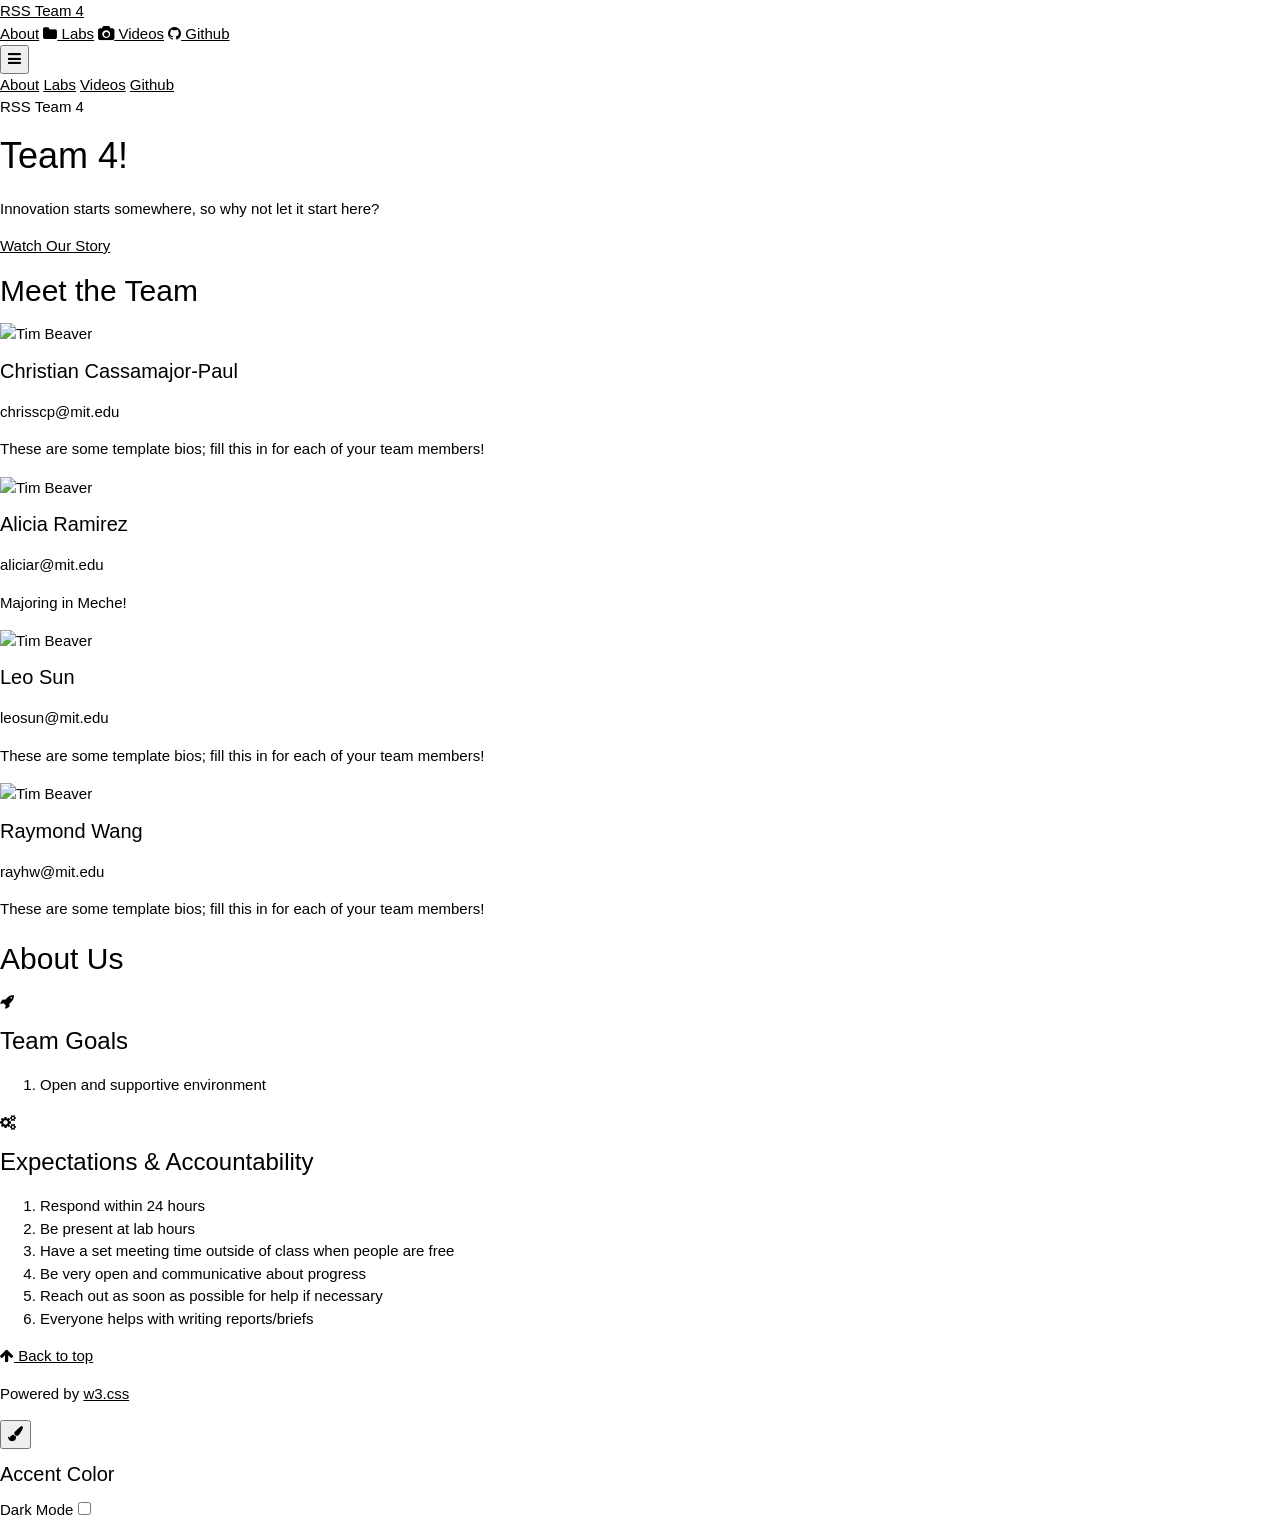
==== index.html @ eb8eaa6d "list" ====
<!DOCTYPE html>
<html lang="en">
<head>
  <title>RSS Portfolio</title>
  <meta charset="UTF-8">
  <meta name="viewport" content="width=device-width, initial-scale=1">
  <link rel="stylesheet" href="https://www.w3schools.com/w3css/4/w3.css">
  <link rel="stylesheet" href="https://fonts.googleapis.com/css?family=Raleway:400,600,700,800&display=swap">
  <link rel="stylesheet" href="https://cdnjs.cloudflare.com/ajax/libs/font-awesome/4.7.0/css/font-awesome.min.css">
  <link rel="stylesheet" href="style.css">
  <script src="theme.js"></script>
</head>

<body id="home">

<!-- Navigation -->
<nav class="site-nav">
  <div class="nav-inner">
    <a href="#home" class="nav-brand">RSS Team 4</a>
    <div class="nav-links">
      <a href="#about" data-robot="🤖">About</a>
      <a href="labs/" data-robot="🦾"><i class="fa fa-folder"></i> Labs</a>
      <a href="https://www.youtube.com/watch?v=dQw4w9WgXcQ" data-robot="🛸"><i class="fa fa-camera"></i> Videos</a>
      <a href="https://github.com/mit-rss" data-robot="🔧"><i class="fa fa-github"></i> Github</a>
    </div>
    <button class="nav-toggle" id="navToggle"><i class="fa fa-bars"></i></button>
  </div>
</nav>

<!-- Mobile Sidebar -->
<div class="sidebar-overlay" id="sidebarOverlay"></div>
<nav class="mobile-sidebar" id="mobileSidebar">
  <a href="#about">About</a>
  <a href="labs/">Labs</a>
  <a href="https://www.youtube.com/watch?v=dQw4w9WgXcQ">Videos</a>
  <a href="https://github.com/rss2026-4/website">Github</a>
</nav>

<!-- Intro / Loading Screen -->
<div class="intro-screen" id="introScreen">
  <div class="intro-road"></div>
  <div class="intro-car">
    <div class="car-body">
      <div class="car-cabin"></div>
      <div class="car-wheel car-wheel-front"></div>
      <div class="car-wheel car-wheel-back"></div>
      <div class="car-exhaust"></div>
      <div class="car-exhaust"></div>
      <div class="car-exhaust"></div>
    </div>
    <div class="car-base"></div>
  </div>
  <div class="intro-text">RSS Team 4</div>
</div>

<!-- Hero Header -->
<header class="hero" style="background-image: url('./img/mit.jpg');">
  <div class="hero-content">
    <h1>Team 4!</h1>
    <p>Innovation starts somewhere, so why not let it start here?</p>
    <a href="https://youtu.be/xLZU6TcSmRo" class="hero-btn">Watch Our Story</a>
  </div>
</header>

<!-- Team Members -->
<section class="section">
  <h2 class="section-title">Meet the Team</h2>
  <div class="team-grid">
    <div class="team-card">
      <img class="headshot" src="img/wall_e.jfif" alt="Tim Beaver">
      <h4>Christian Cassamajor-Paul</h4>
      <p class="email">chrisscp@mit.edu</p>
      <p class="bio">These are some template bios; fill this in for each of your team members!</p>
    </div>
    <div class="team-card">
      <img class="headshot" src="img/r2.jpg" alt="Tim Beaver">
      <h4>Alicia Ramirez</h4>
      <p class="email">aliciar@mit.edu</p>
      <p class="bio">Majoring in Meche!</p>
    </div>
    <div class="team-card">
      <img class="headshot" src="img/wall_e.jfif" alt="Tim Beaver">
      <h4>Leo Sun</h4>
      <p class="email">leosun@mit.edu</p>
      <p class="bio">These are some template bios; fill this in for each of your team members!</p>
    </div>
    <div class="team-card">
      <img class="headshot" src="img/r2.jpg" alt="Tim Beaver">
      <h4>Raymond Wang</h4>
      <p class="email">rayhw@mit.edu</p>
      <p class="bio">These are some template bios; fill this in for each of your team members!</p>
    </div>
  </div>
</section>

<!-- About Section -->
<section class="about-section" id="about">
  <div class="section">
    <h2 class="section-title">About Us</h2>
    <div class="features-grid">
      <div class="feature-card">
        <i class="fa fa-rocket"></i>
        <h3>Team Goals</h3>
        <ol>
          <li> Open and supportive environment </li>
        </ol>
      </div>
      <div class="feature-card">
        <i class="fa fa-cogs"></i>
        <h3>Expectations & Accountability</h3>
        <ol>
          <li> Respond within 24 hours </li>
          <li> Be present at lab hours </li>
          <li> Have a set meeting time outside of class when people are free </li>
          <li> Be very open and communicative about progress </li>
          <li> Reach out as soon as possible for help if necessary </li>
          <li> Everyone helps with writing reports/briefs </li>
        </ol>
      </div>
    </div>
  </div>
</section>

<!-- Footer -->
<footer class="site-footer">
  <div class="footer-nav">
    <a href="#home" class="btn"><i class="fa fa-arrow-up"></i> Back to top</a>
  </div>
  <p class="credit">Powered by <a href="https://www.w3schools.com/w3css/default.asp">w3.css</a></p>
</footer>

<!-- Theme Switcher -->
<button class="theme-toggle-btn" id="themeToggleBtn"><i class="fa fa-paint-brush"></i></button>
<div class="theme-panel" id="themePanel">
  <h4>Accent Color</h4>
  <div class="color-swatches">
    <div class="color-swatch" data-color="red" title="Red"></div>
    <div class="color-swatch" data-color="blue" title="Blue"></div>
    <div class="color-swatch" data-color="teal" title="Teal"></div>
    <div class="color-swatch" data-color="purple" title="Purple"></div>
    <div class="color-swatch" data-color="orange" title="Orange"></div>
  </div>
  <div class="dark-toggle">
    <span>Dark Mode</span>
    <label class="switch">
      <input type="checkbox" id="darkModeCheckbox">
      <span class="slider"></span>
    </label>
  </div>
</div>

</body>
</html>
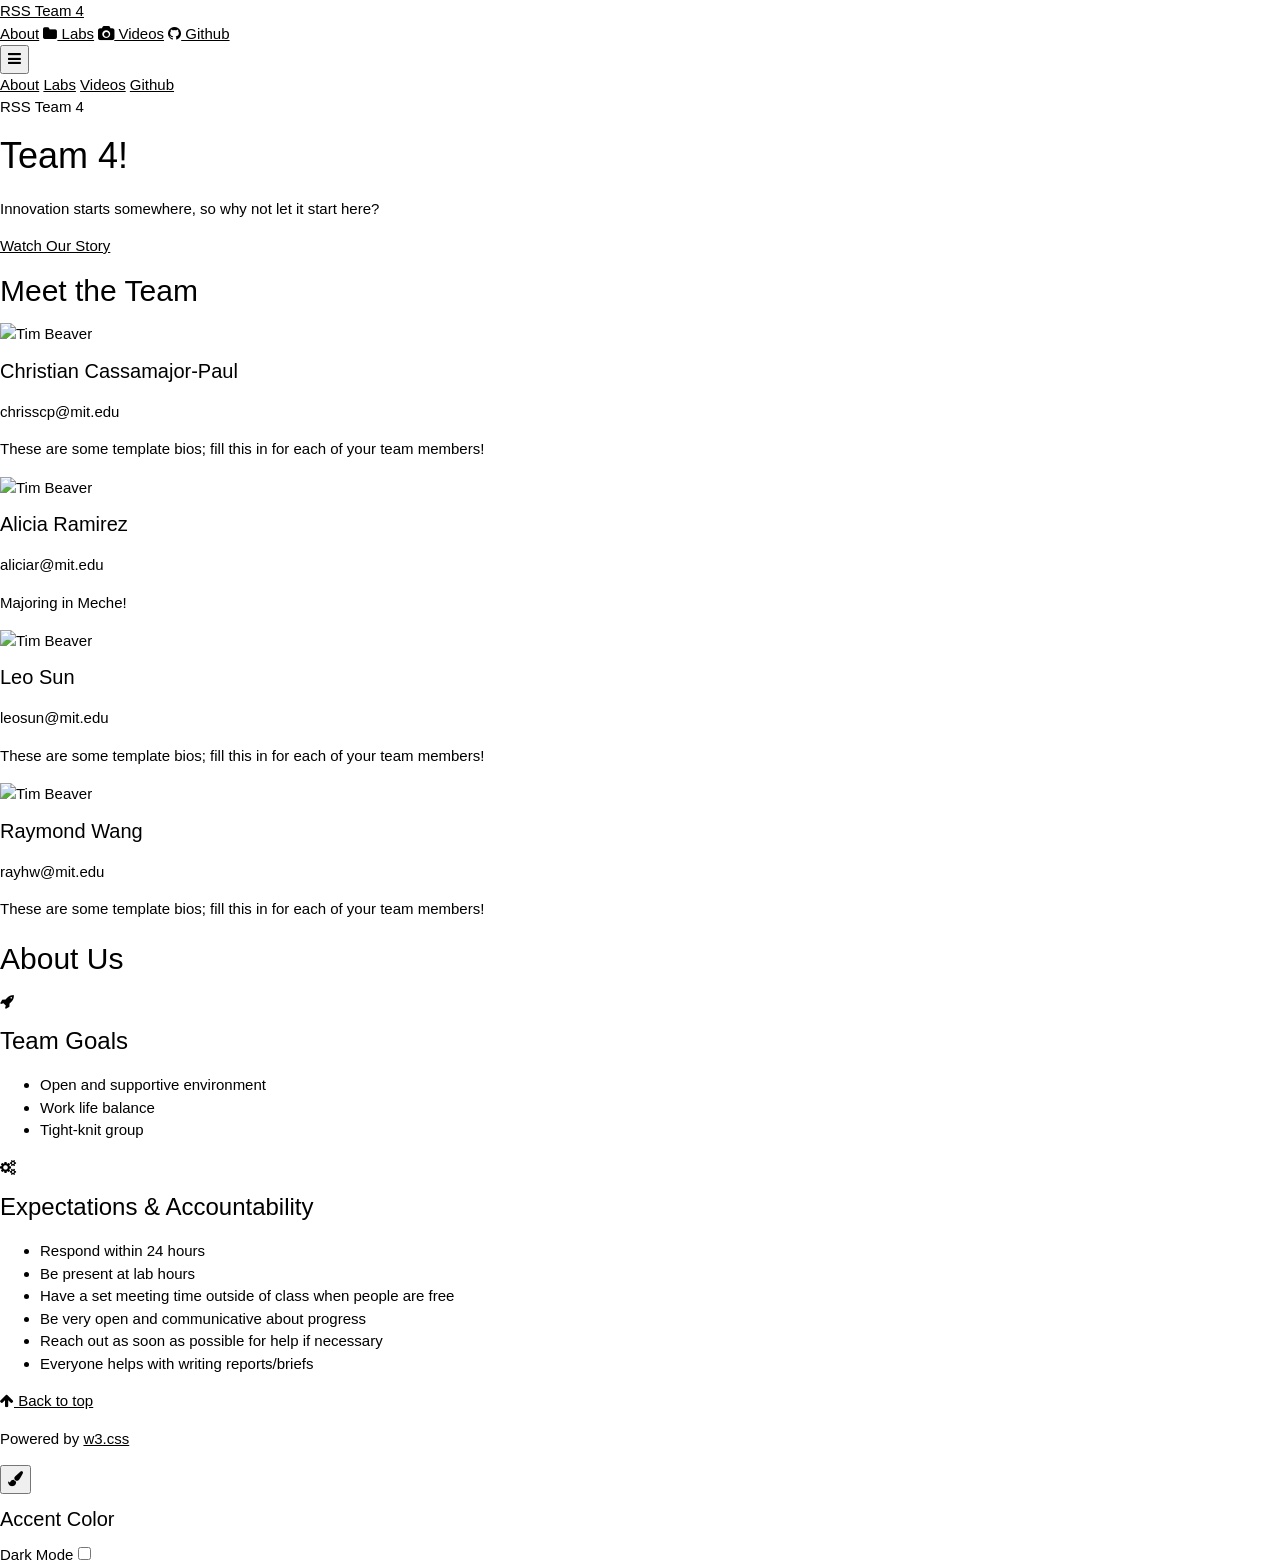
==== commit 20747816: "night" ====
--- a/index.html
+++ b/index.html
@@ -101,21 +101,23 @@
       <div class="feature-card">
         <i class="fa fa-rocket"></i>
         <h3>Team Goals</h3>
-        <ol>
+        <ul>
           <li> Open and supportive environment </li>
-        </ol>
+          <li> Work life balance </li>
+          <li> Tight-knit group </li>
+        </ul>
       </div>
       <div class="feature-card">
         <i class="fa fa-cogs"></i>
         <h3>Expectations & Accountability</h3>
-        <ol>
+        <ul>
           <li> Respond within 24 hours </li>
           <li> Be present at lab hours </li>
           <li> Have a set meeting time outside of class when people are free </li>
           <li> Be very open and communicative about progress </li>
           <li> Reach out as soon as possible for help if necessary </li>
           <li> Everyone helps with writing reports/briefs </li>
-        </ol>
+        </ul>
       </div>
     </div>
   </div>
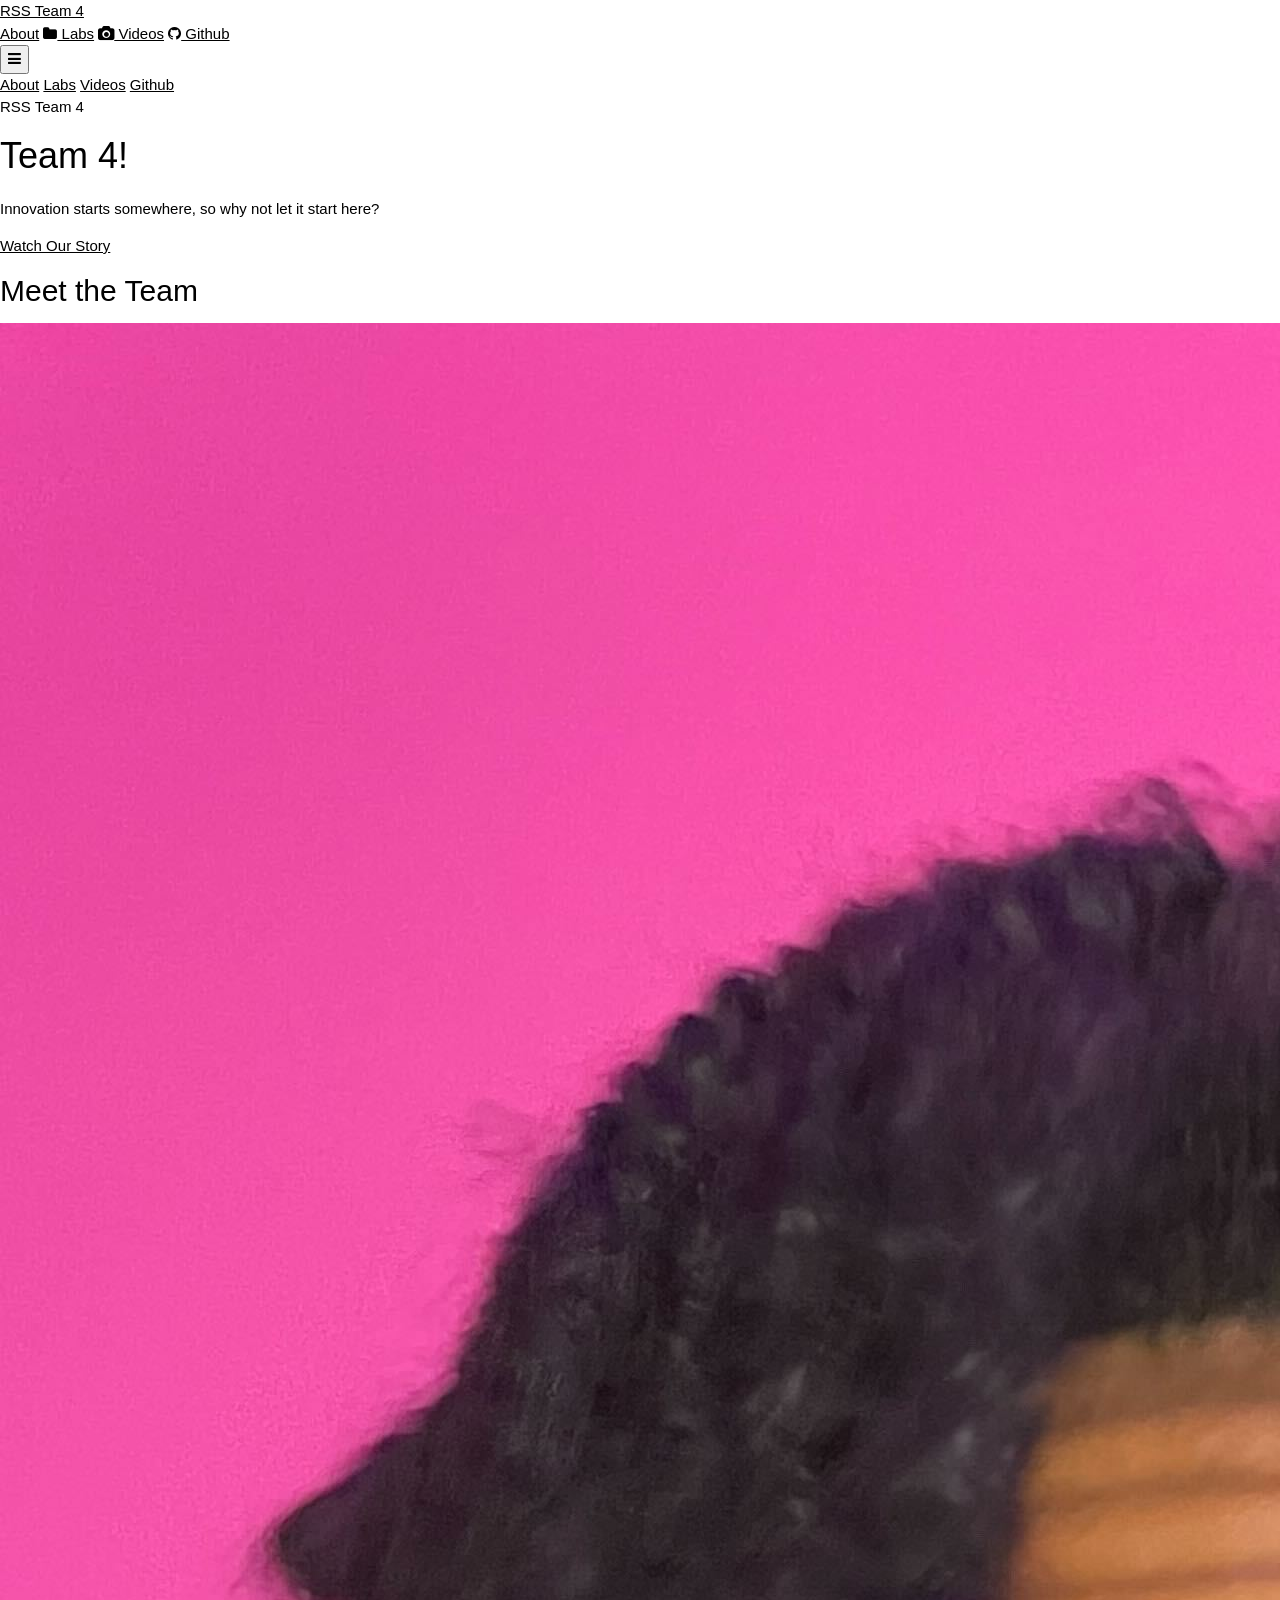
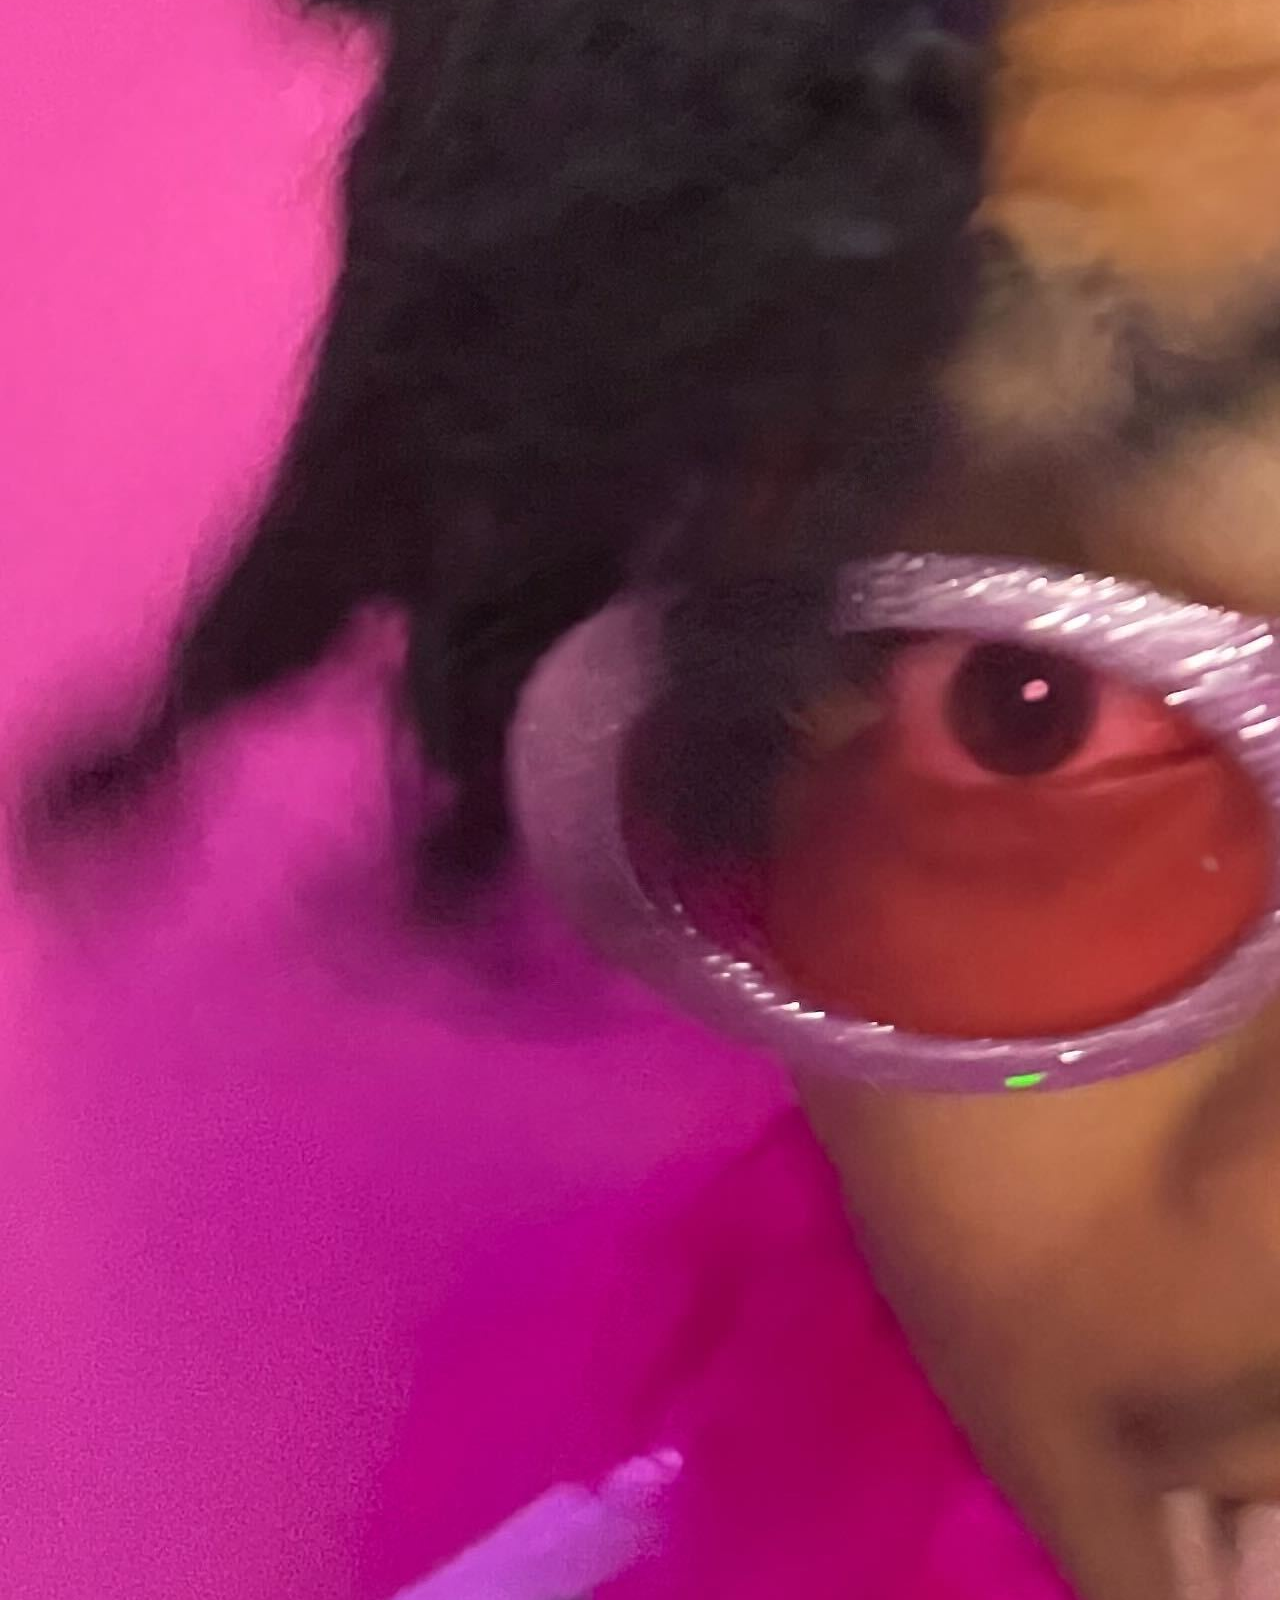
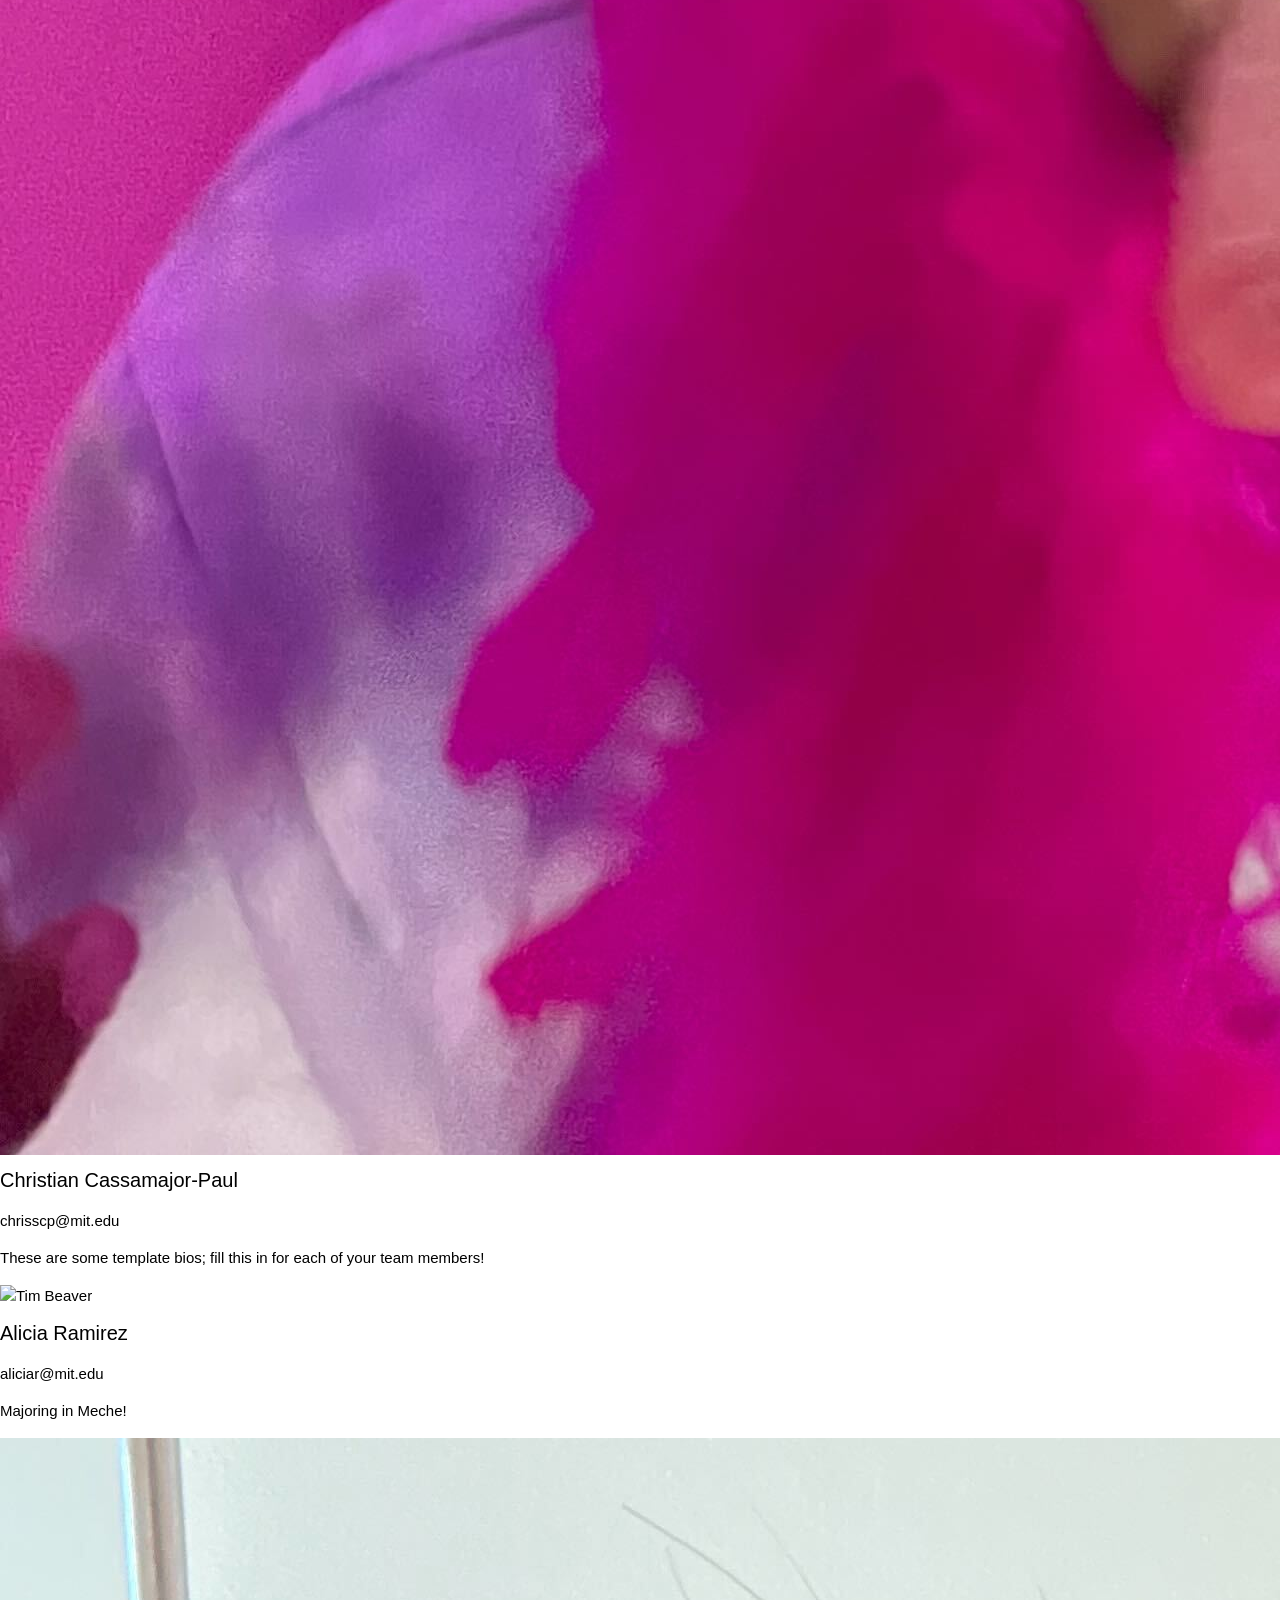
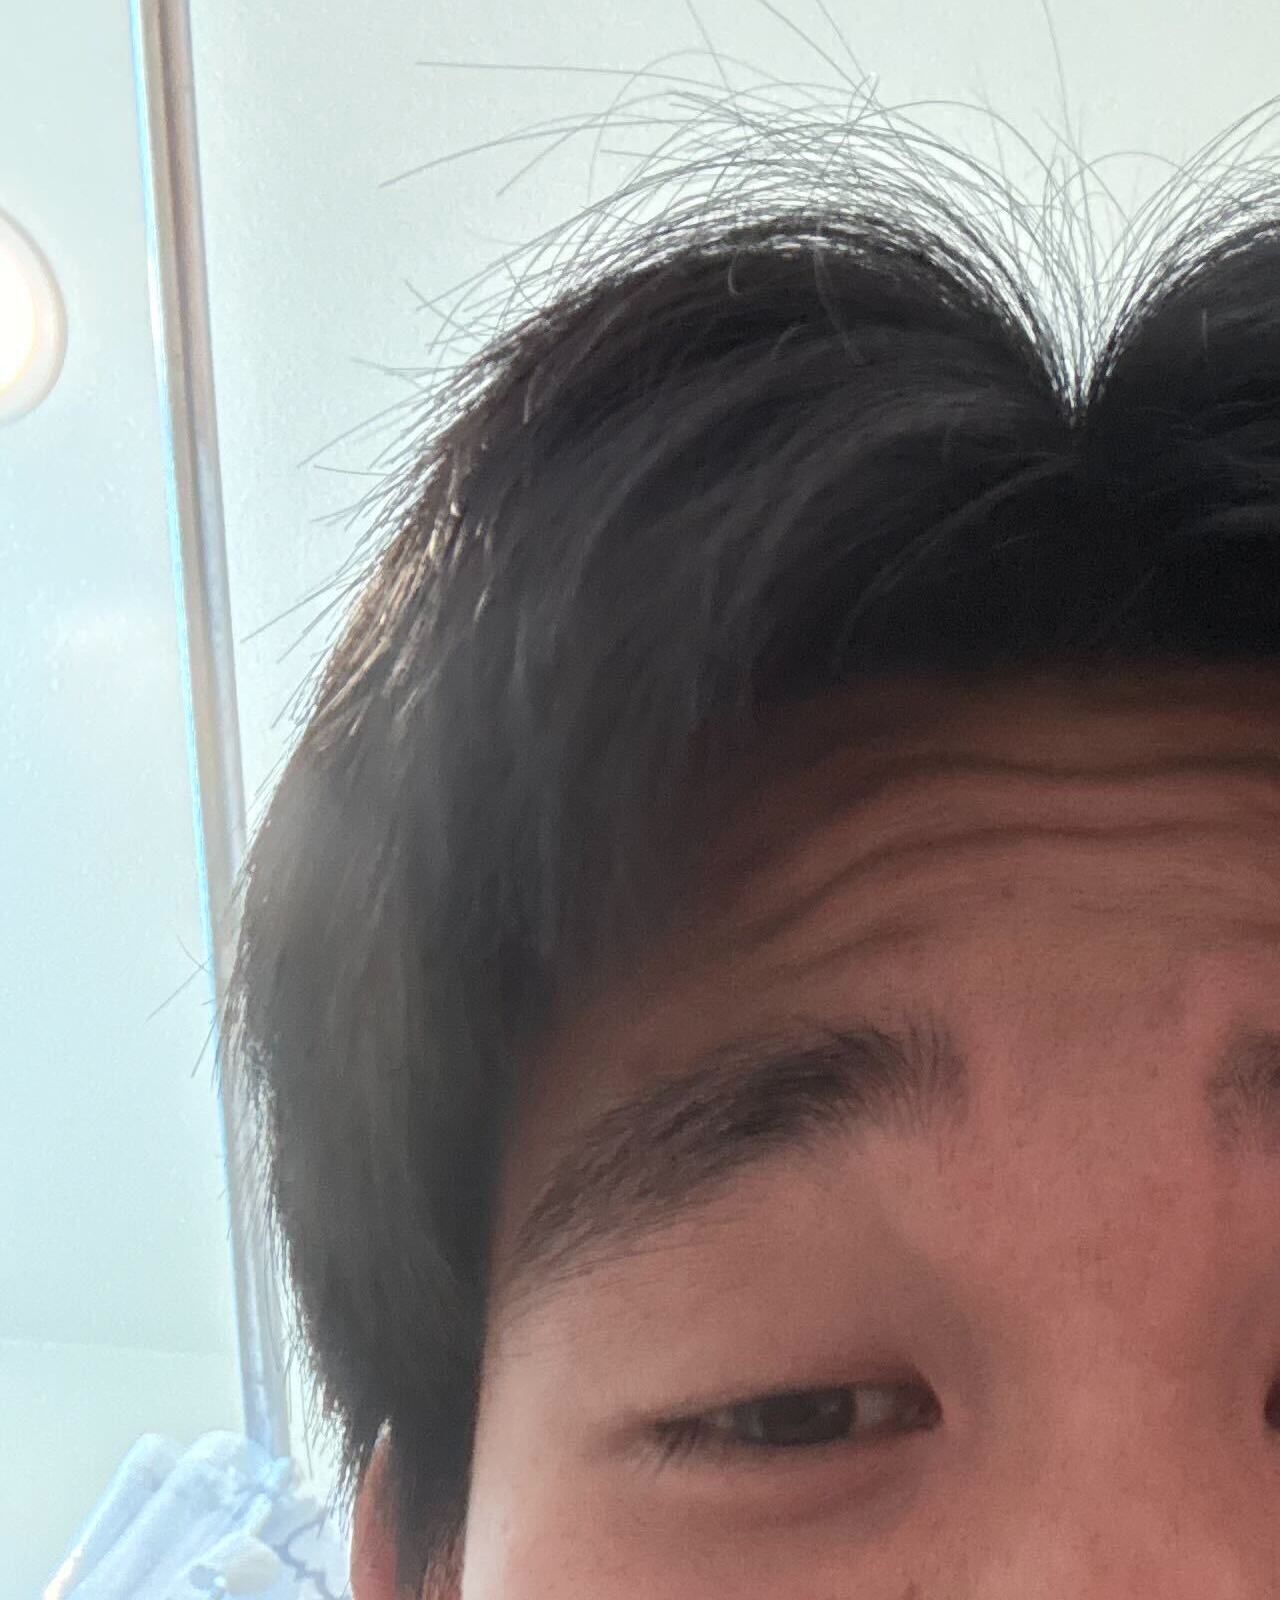
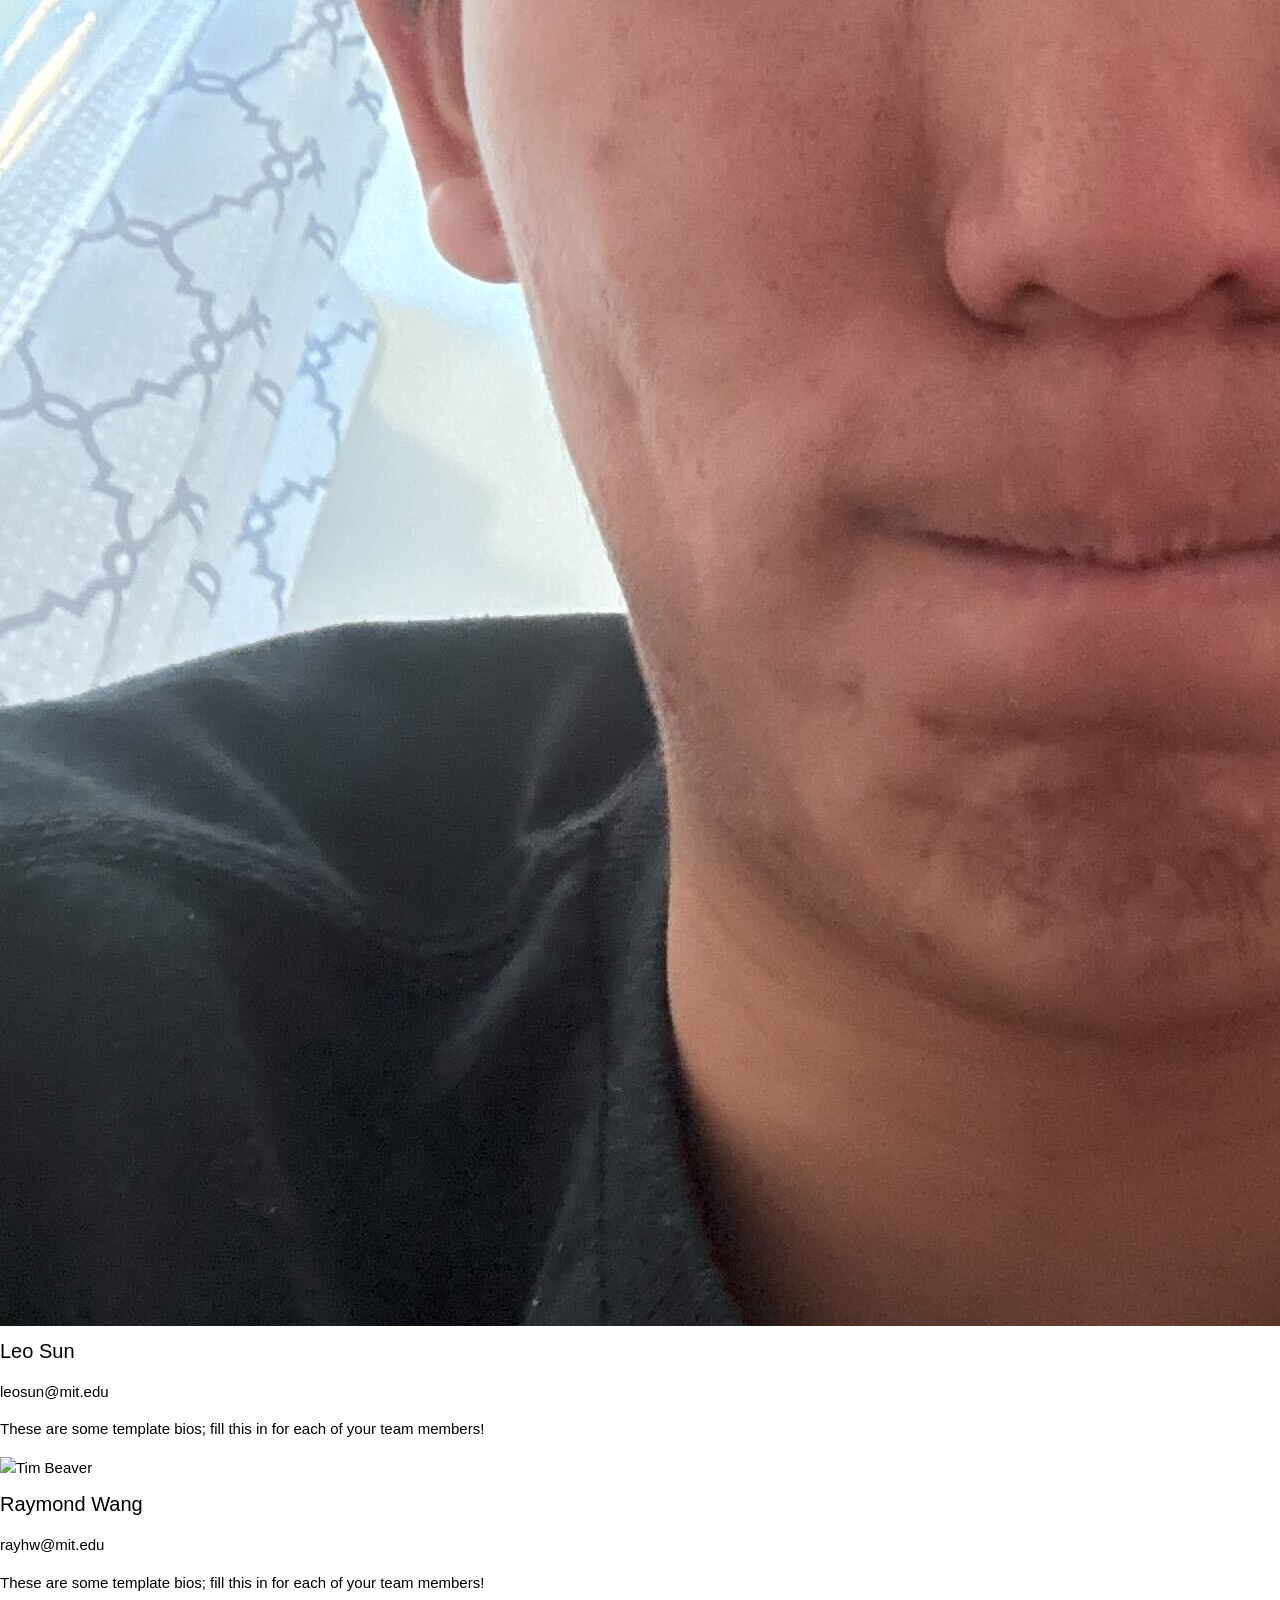
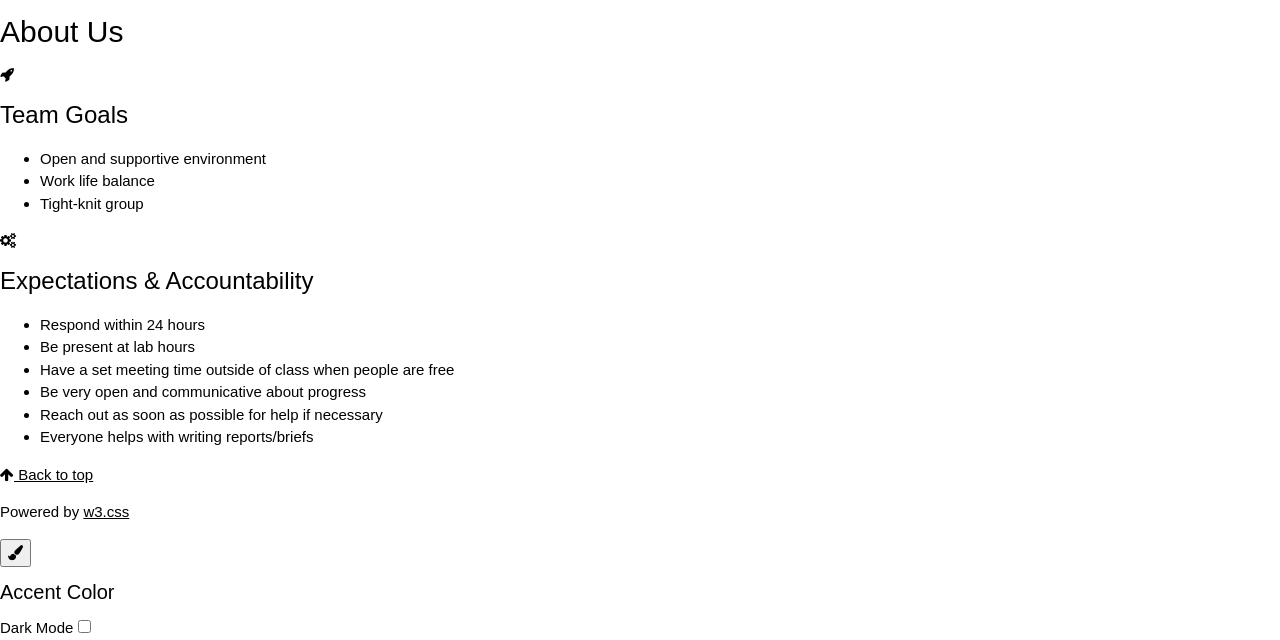
==== commit 5dd93068: "pics" ====
--- a/index.html
+++ b/index.html
@@ -67,7 +67,7 @@
   <h2 class="section-title">Meet the Team</h2>
   <div class="team-grid">
     <div class="team-card">
-      <img class="headshot" src="img/wall_e.jfif" alt="Tim Beaver">
+      <img class="headshot" src="img/christian.jpg" alt="Tim Beaver">
       <h4>Christian Cassamajor-Paul</h4>
       <p class="email">chrisscp@mit.edu</p>
       <p class="bio">These are some template bios; fill this in for each of your team members!</p>
@@ -79,7 +79,7 @@
       <p class="bio">Majoring in Meche!</p>
     </div>
     <div class="team-card">
-      <img class="headshot" src="img/wall_e.jfif" alt="Tim Beaver">
+      <img class="headshot" src="img/leo.jpg" alt="Tim Beaver">
       <h4>Leo Sun</h4>
       <p class="email">leosun@mit.edu</p>
       <p class="bio">These are some template bios; fill this in for each of your team members!</p>
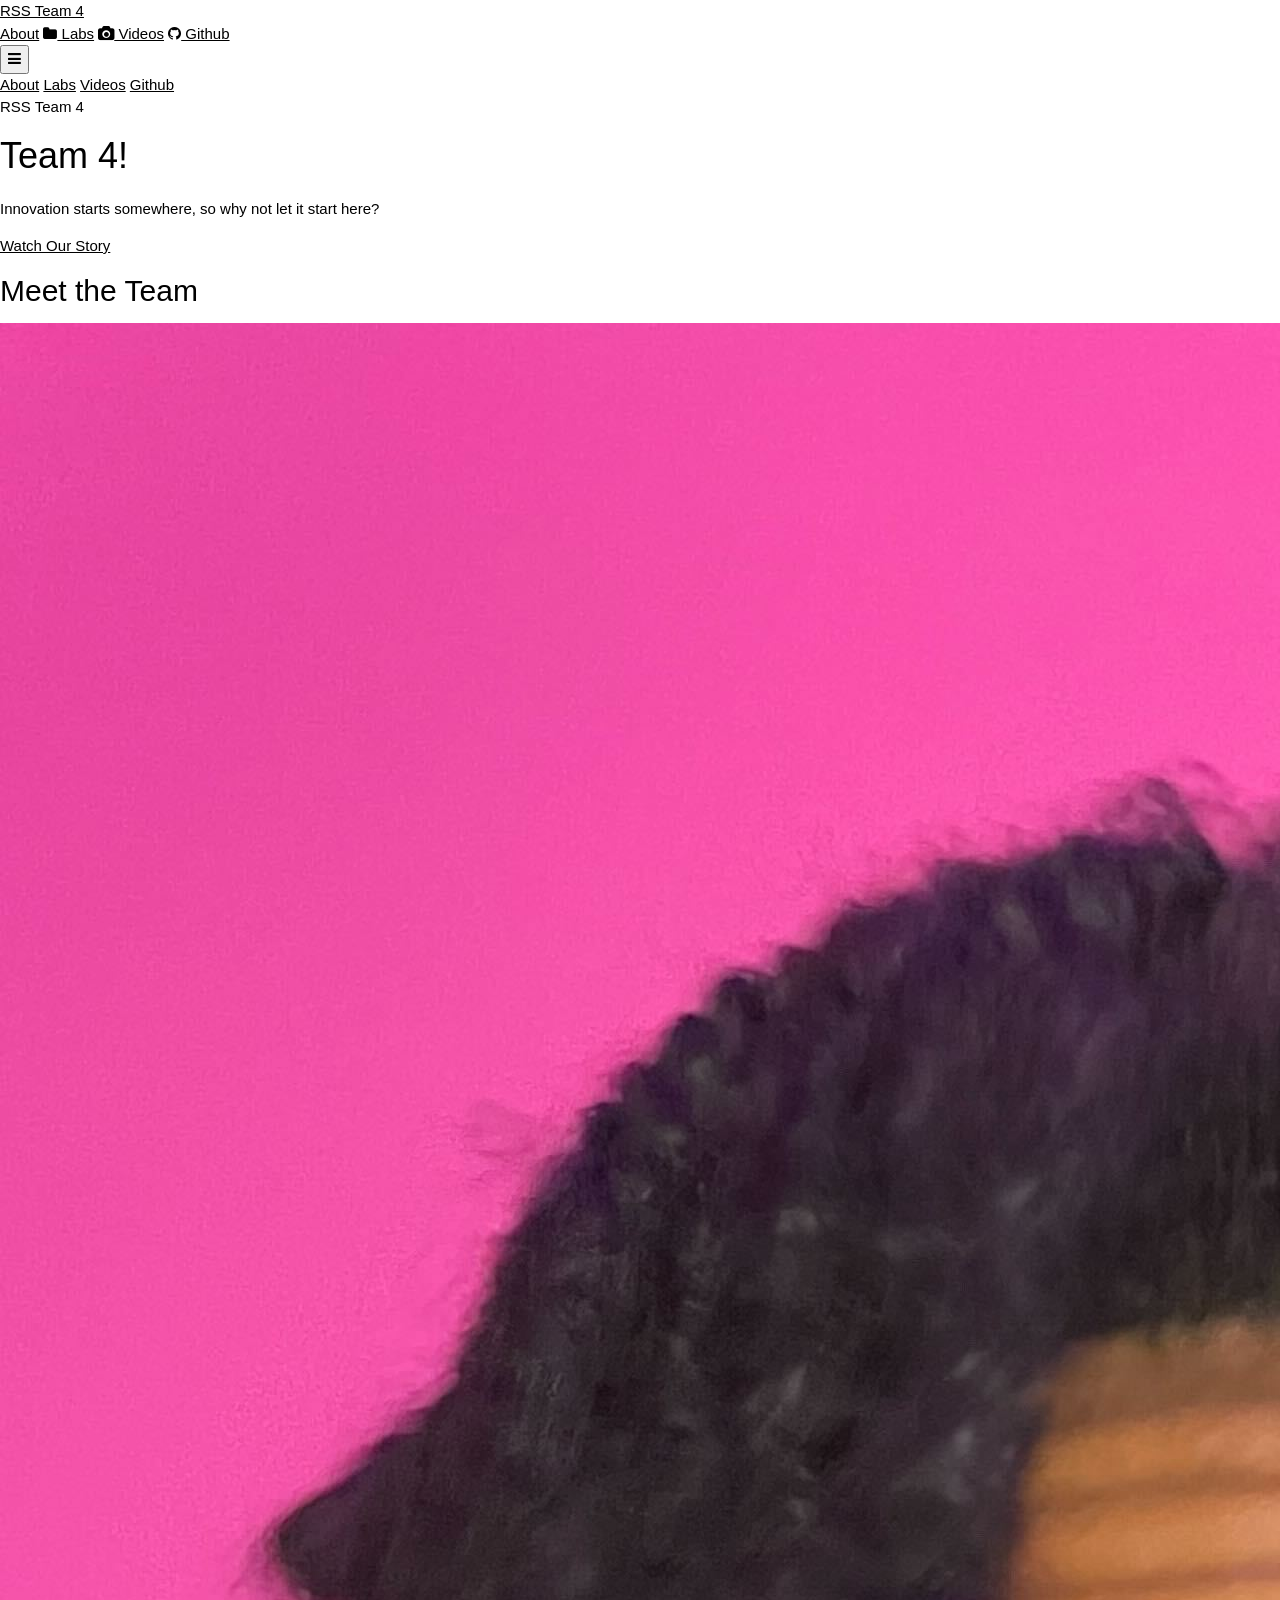
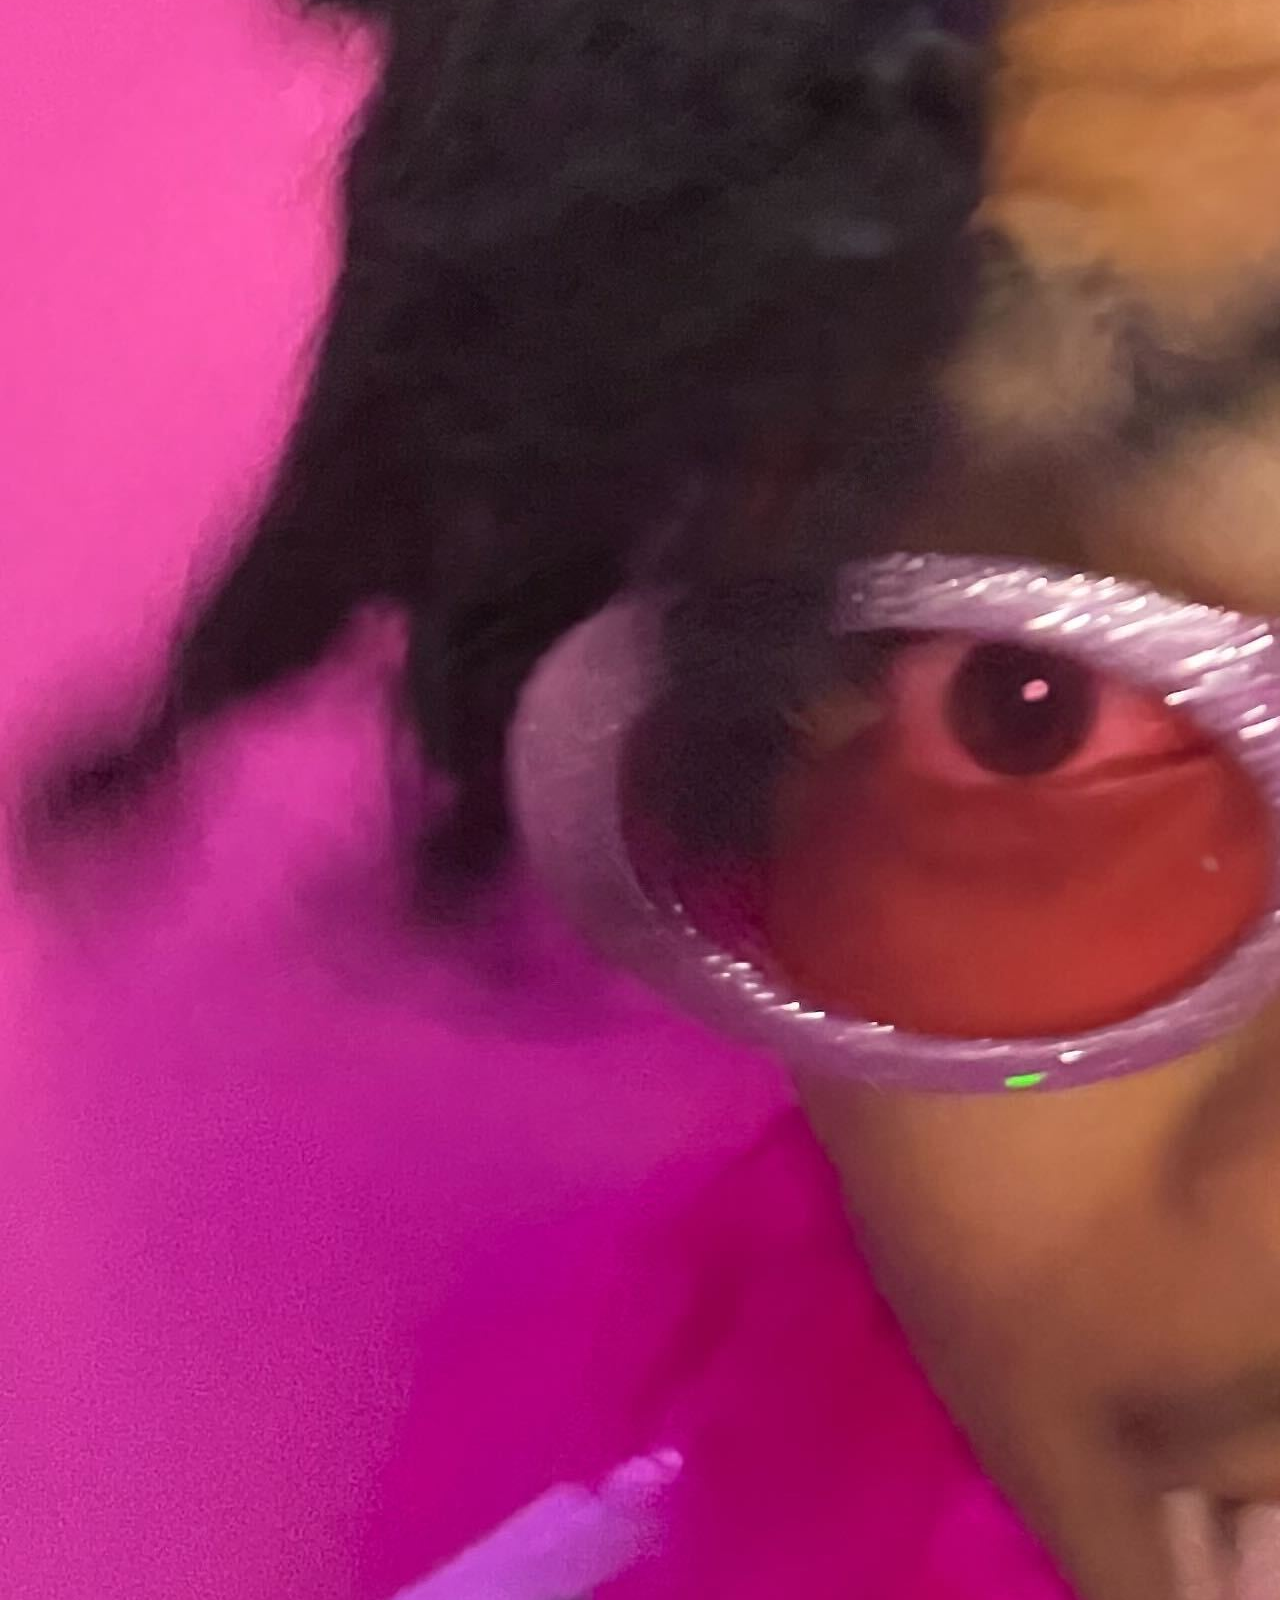
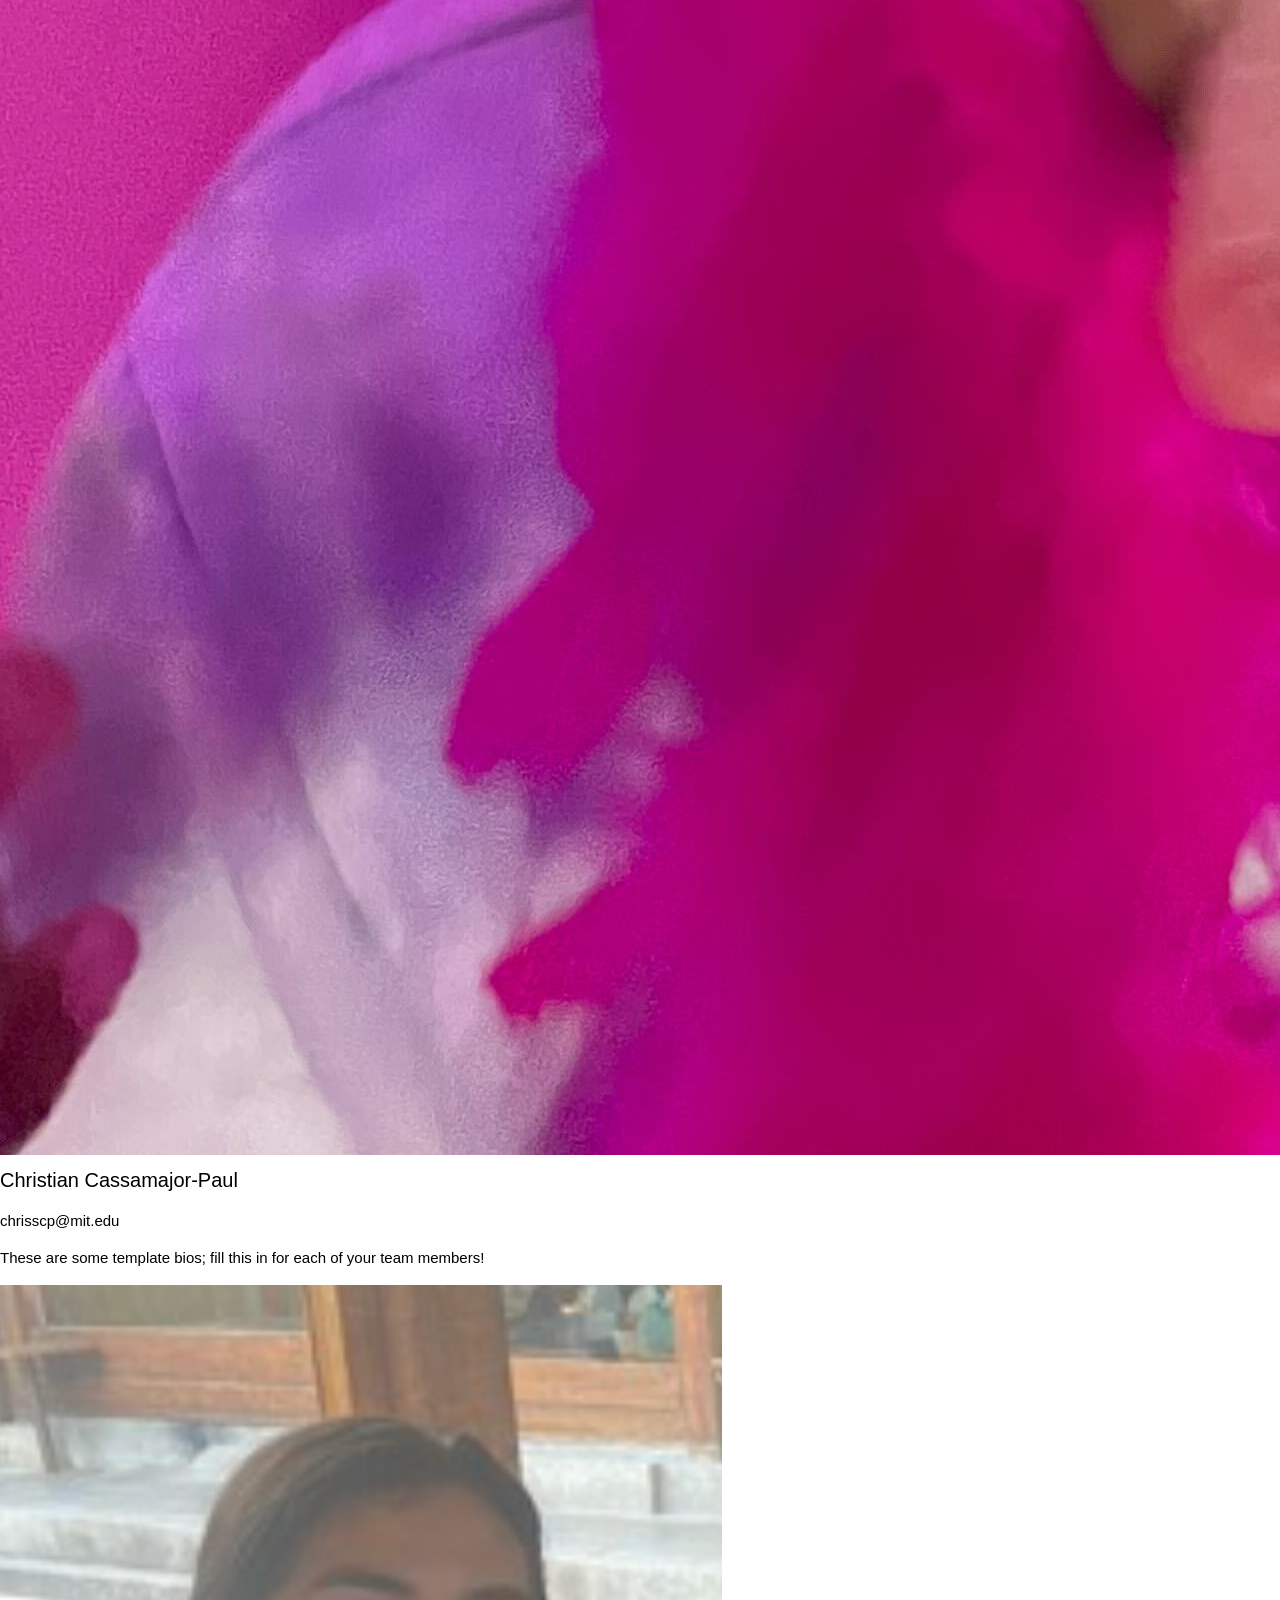
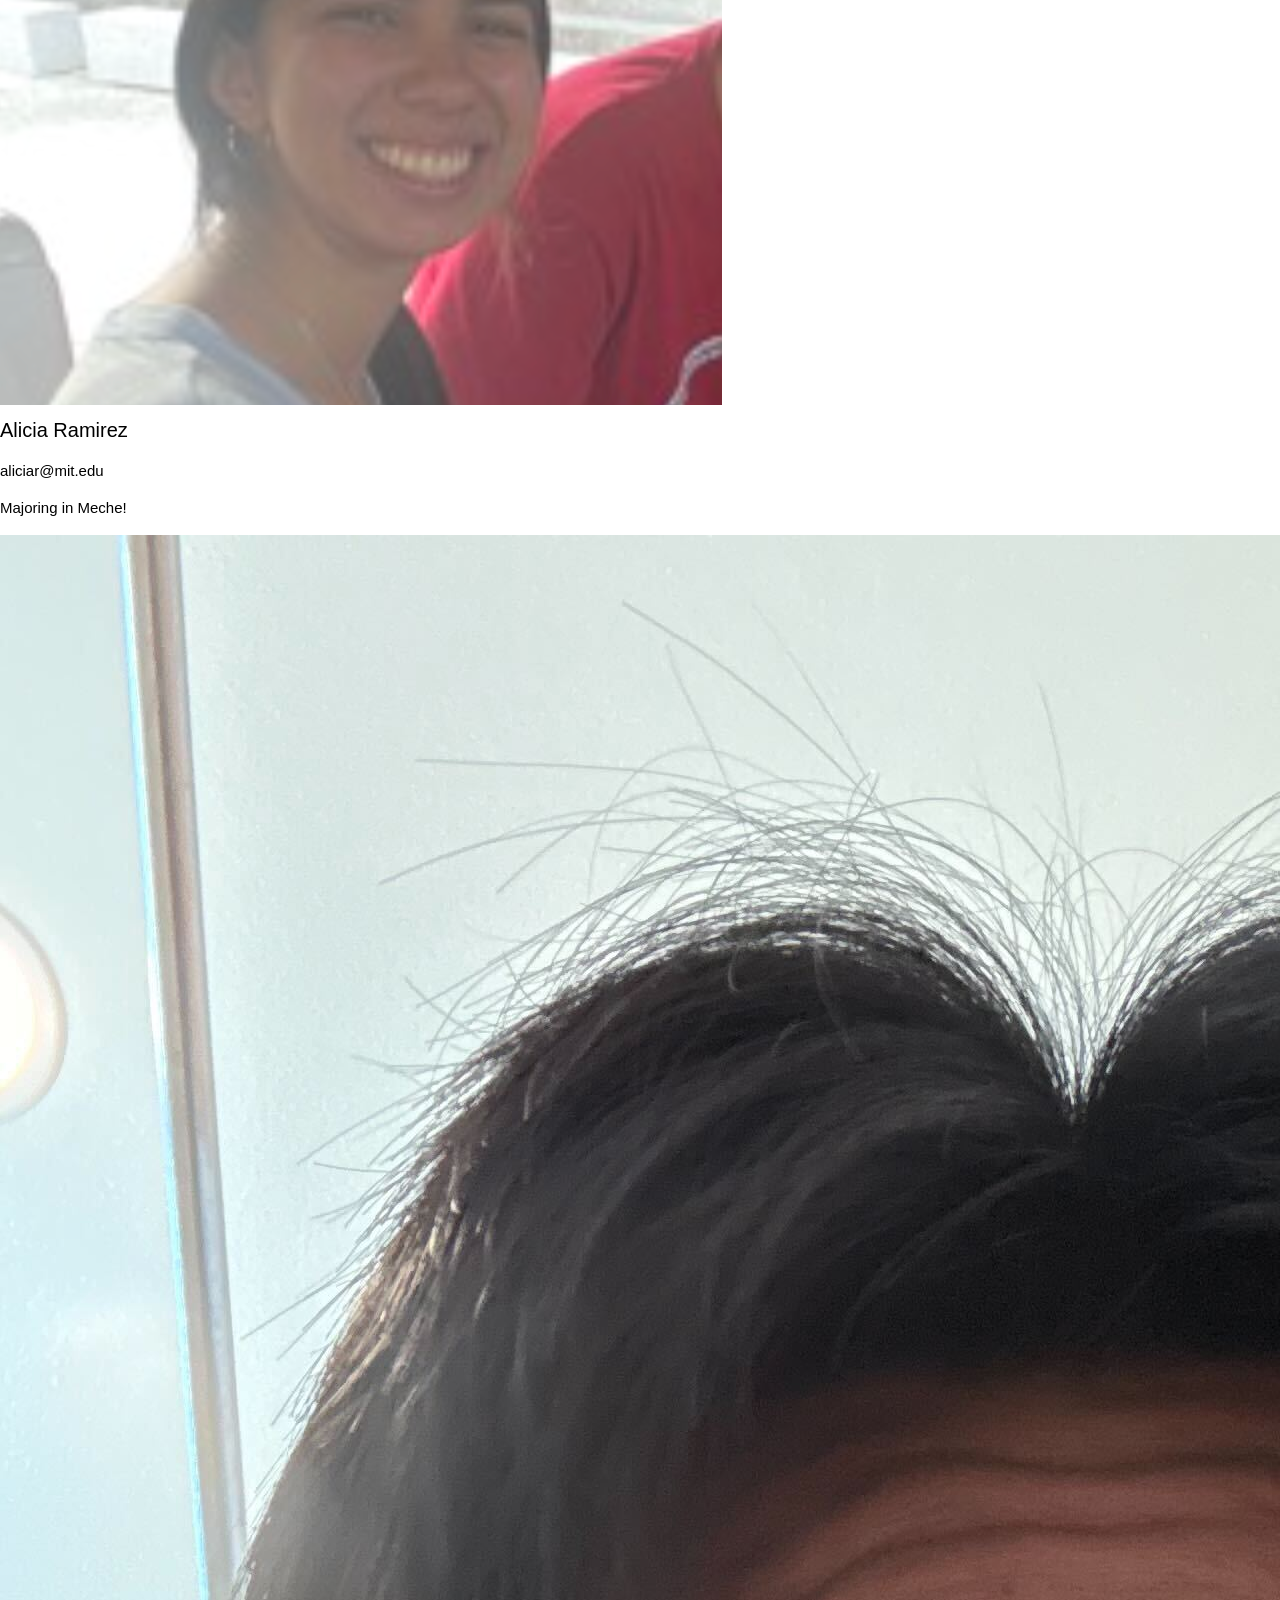
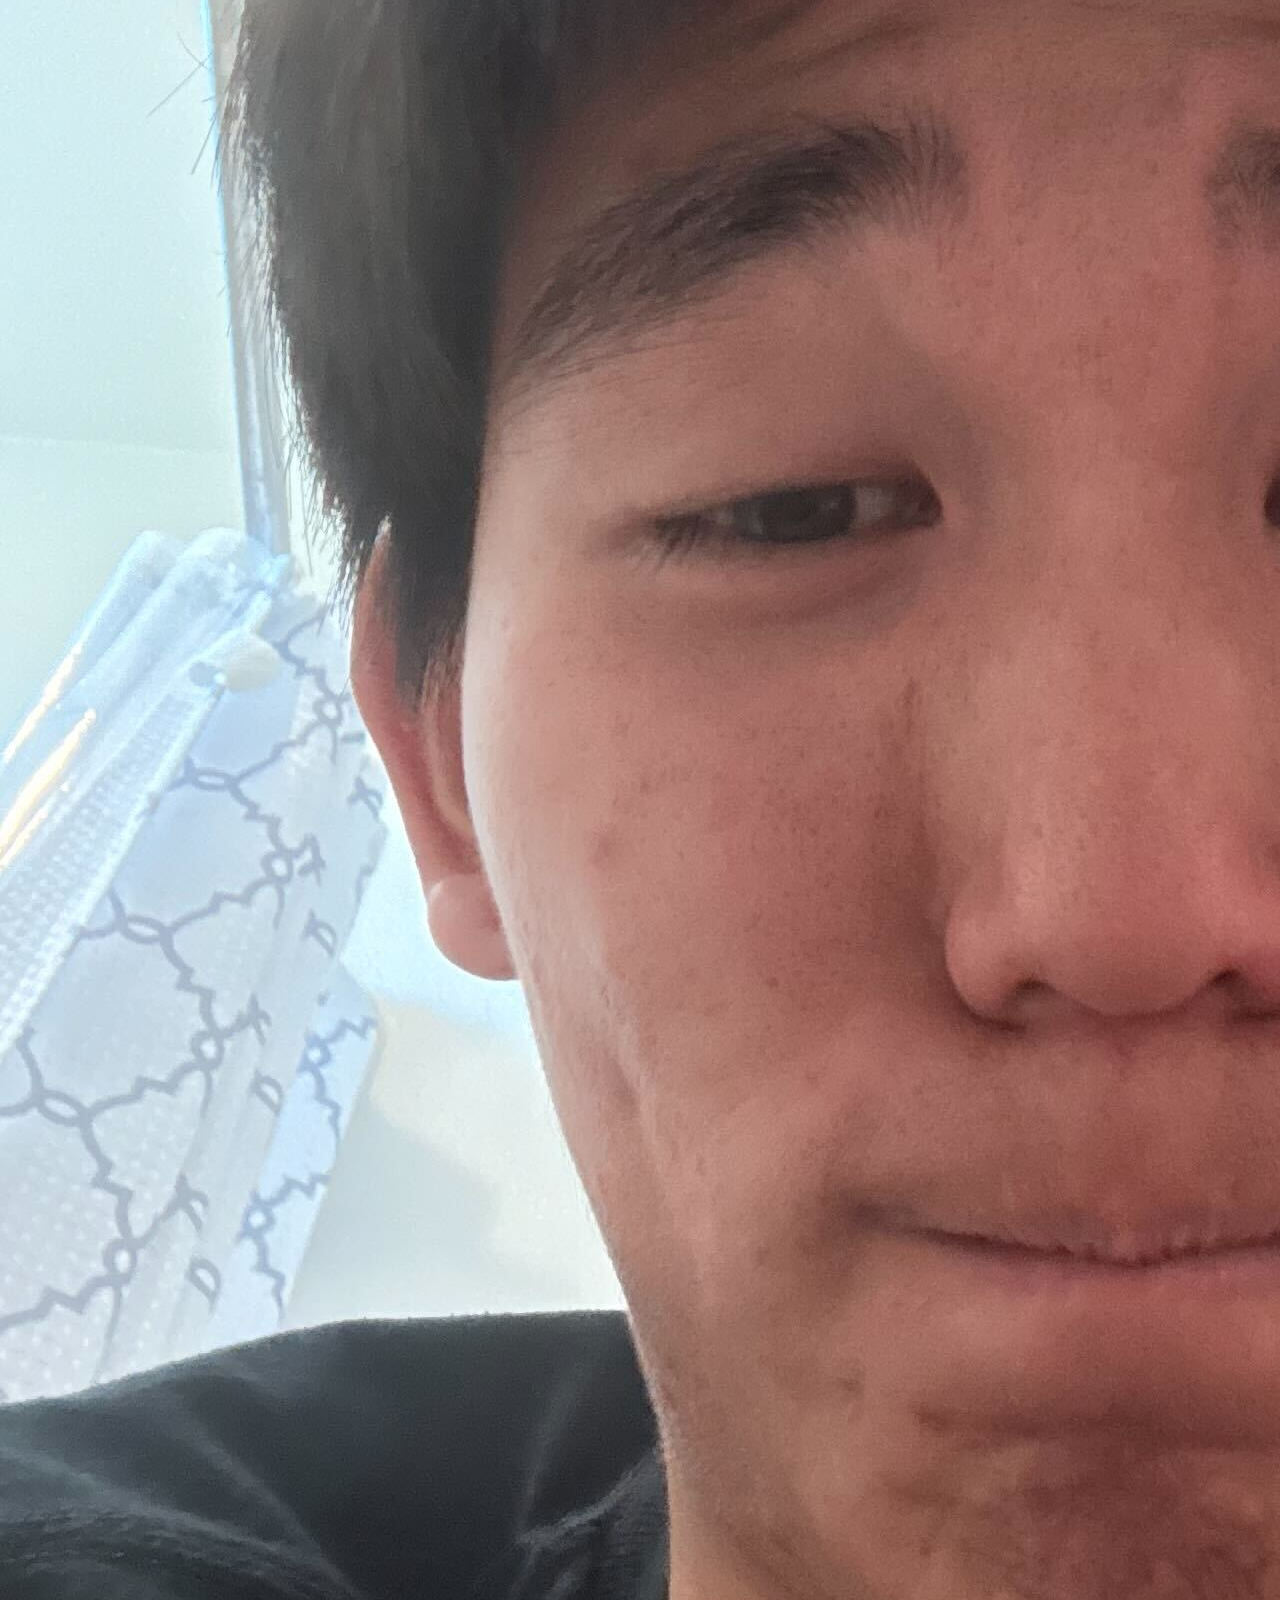
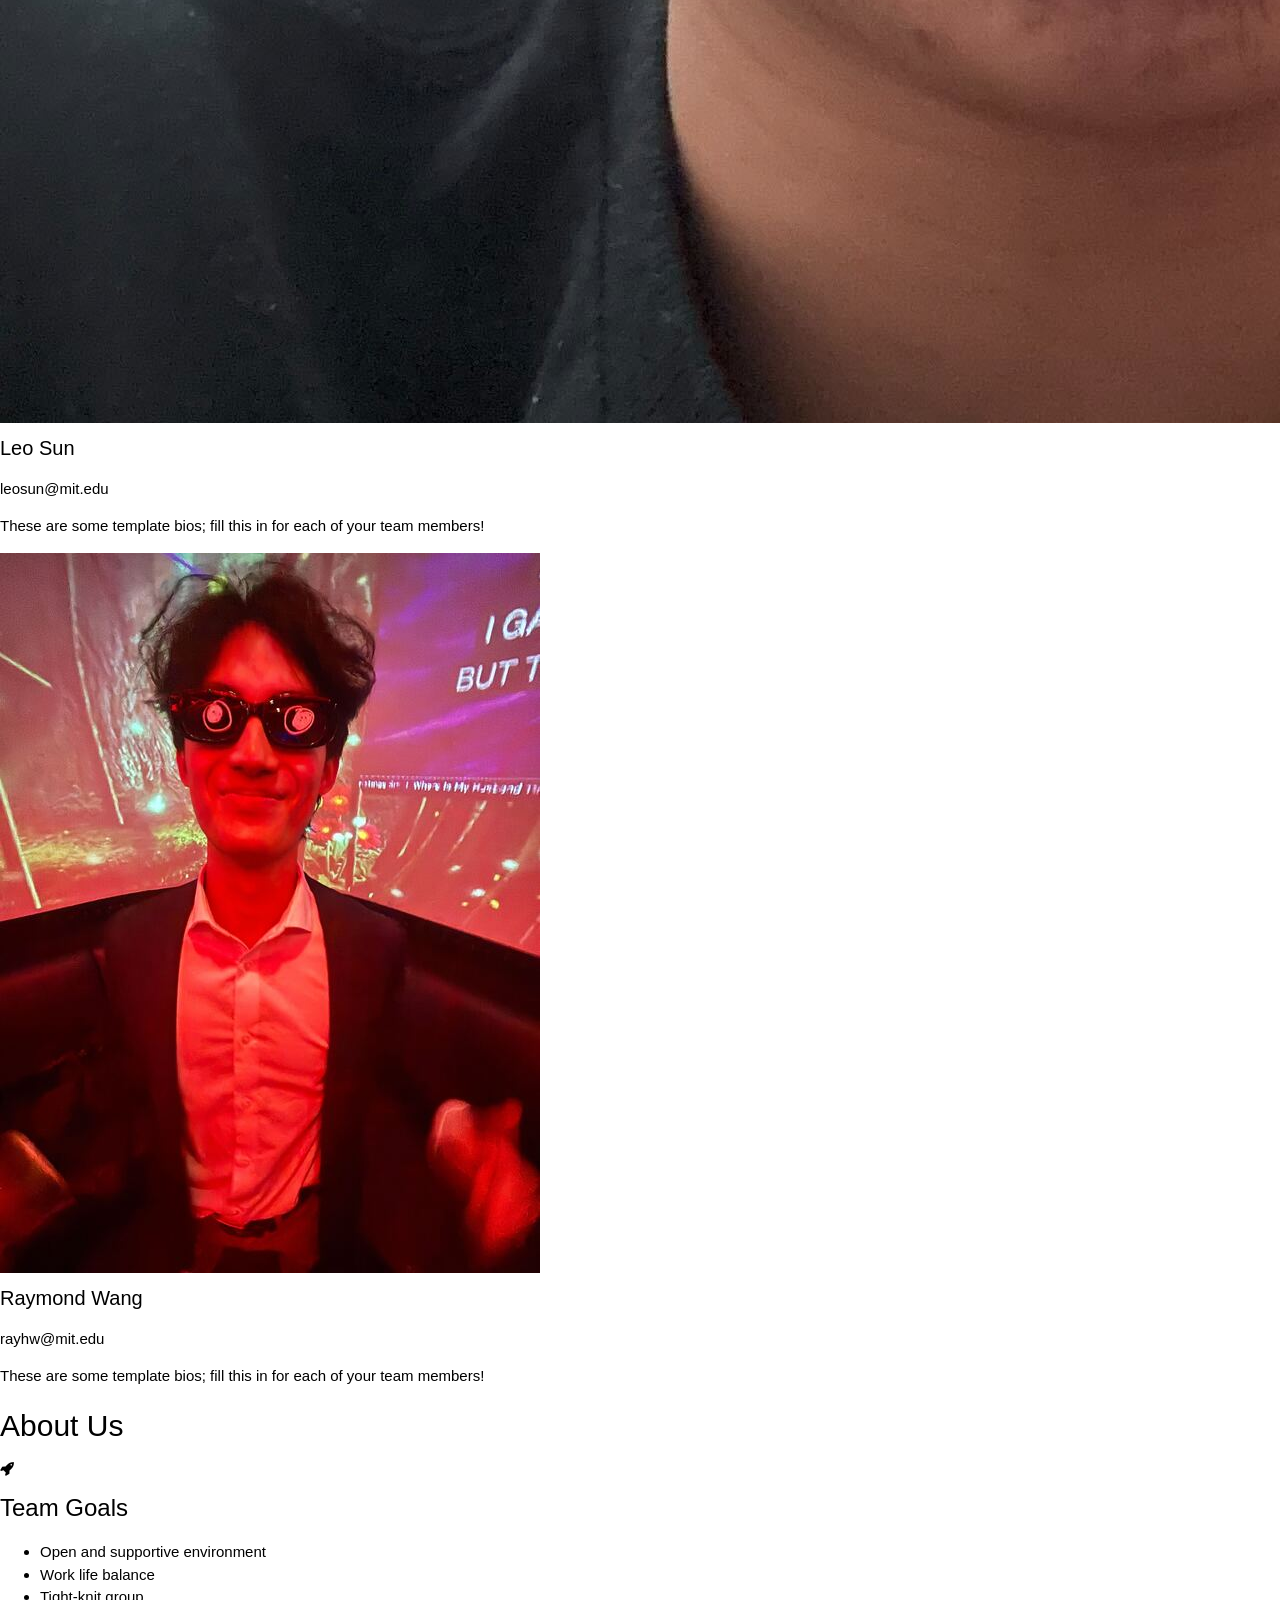
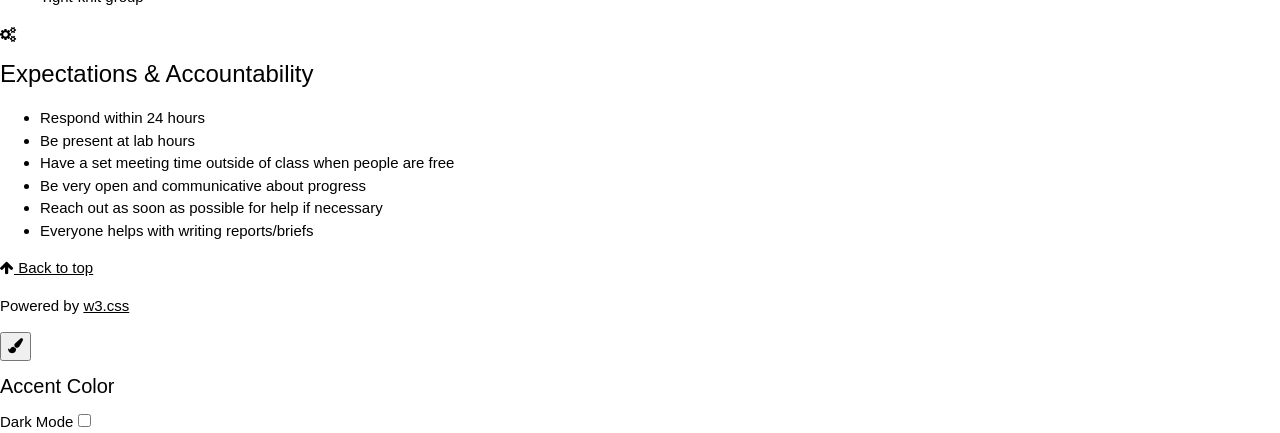
==== commit 8291f1b4: "pfps" ====
--- a/index.html
+++ b/index.html
@@ -21,7 +21,7 @@
       <a href="#about" data-robot="🤖">About</a>
       <a href="labs/" data-robot="🦾"><i class="fa fa-folder"></i> Labs</a>
       <a href="https://www.youtube.com/watch?v=dQw4w9WgXcQ" data-robot="🛸"><i class="fa fa-camera"></i> Videos</a>
-      <a href="https://github.com/mit-rss" data-robot="🔧"><i class="fa fa-github"></i> Github</a>
+      <a href="https://github.com/rss2026-4" data-robot="🔧"><i class="fa fa-github"></i> Github</a>
     </div>
     <button class="nav-toggle" id="navToggle"><i class="fa fa-bars"></i></button>
   </div>
@@ -73,7 +73,7 @@
       <p class="bio">These are some template bios; fill this in for each of your team members!</p>
     </div>
     <div class="team-card">
-      <img class="headshot" src="img/r2.jpg" alt="Tim Beaver">
+      <img class="headshot" src="alicia.png" alt="Alicia Ramirez">
       <h4>Alicia Ramirez</h4>
       <p class="email">aliciar@mit.edu</p>
       <p class="bio">Majoring in Meche!</p>
@@ -85,7 +85,7 @@
       <p class="bio">These are some template bios; fill this in for each of your team members!</p>
     </div>
     <div class="team-card">
-      <img class="headshot" src="img/r2.jpg" alt="Tim Beaver">
+      <img class="headshot" src="raymond.jpg" alt="Raymond Wang">
       <h4>Raymond Wang</h4>
       <p class="email">rayhw@mit.edu</p>
       <p class="bio">These are some template bios; fill this in for each of your team members!</p>
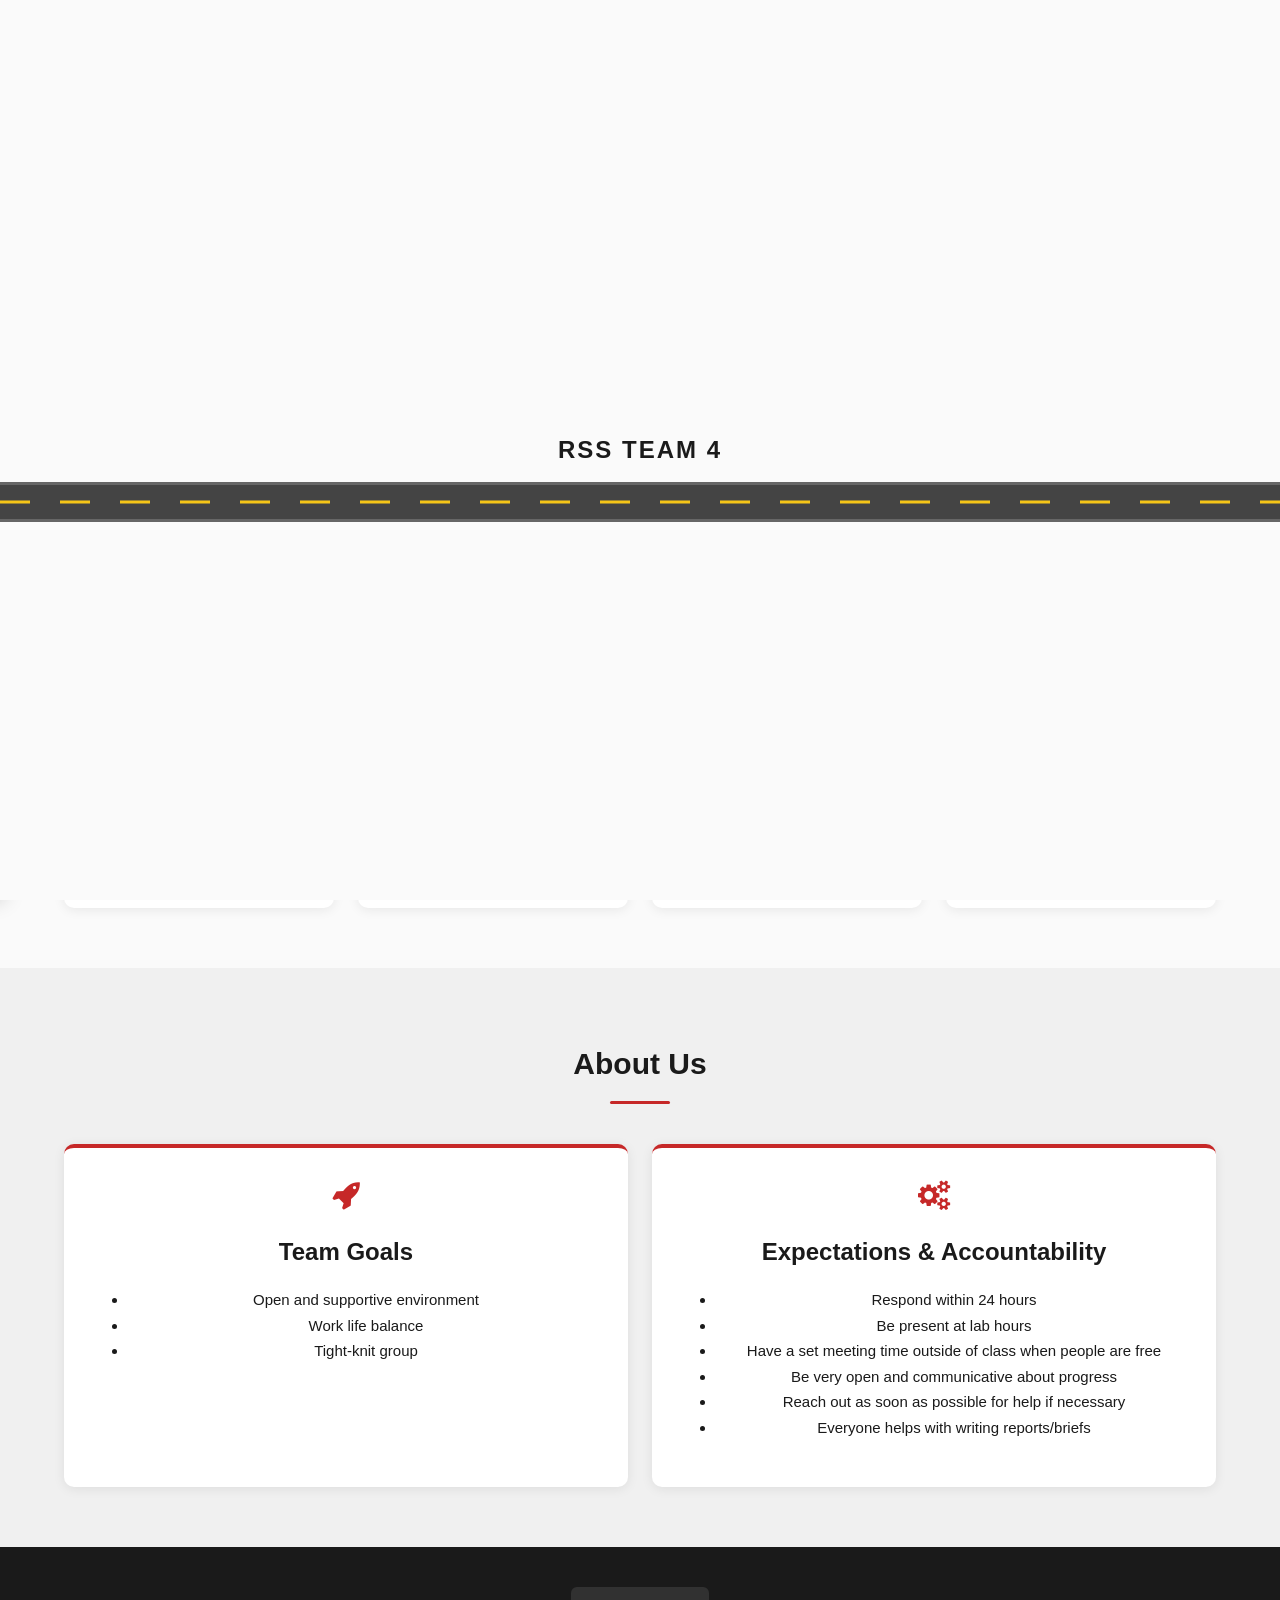
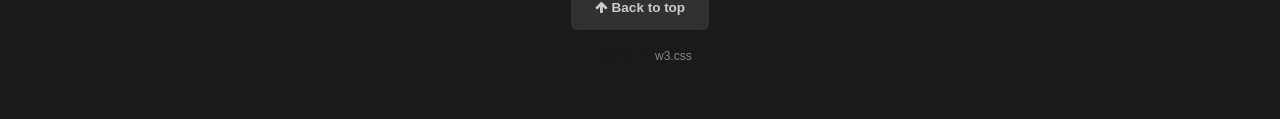
==== commit 3ea45cca: "pfp fix" ====
--- a/index.html
+++ b/index.html
@@ -85,7 +85,7 @@
       <p class="bio">These are some template bios; fill this in for each of your team members!</p>
     </div>
     <div class="team-card">
-      <img class="headshot" src="raymond.jpg" alt="Raymond Wang">
+      <img class="headshot raymond-headshot" src="raymond.jpg" alt="Raymond Wang">
       <h4>Raymond Wang</h4>
       <p class="email">rayhw@mit.edu</p>
       <p class="bio">These are some template bios; fill this in for each of your team members!</p>
--- a/style.css
+++ b/style.css
@@ -0,0 +1,883 @@
+/* ===== CSS Custom Properties (Theming) ===== */
+:root {
+  --accent: #c62828;
+  --accent-light: #ef5350;
+  --accent-dark: #8e0000;
+  --bg: #fafafa;
+  --bg-alt: #f0f0f0;
+  --card-bg: #ffffff;
+  --text: #1a1a1a;
+  --text-muted: #666;
+  --nav-bg: #ffffff;
+  --nav-text: #333;
+  --footer-bg: #1a1a1a;
+  --footer-text: #ccc;
+  --shadow: 0 2px 12px rgba(0,0,0,0.08);
+  --shadow-hover: 0 6px 24px rgba(0,0,0,0.14);
+  --border: #e0e0e0;
+  --radius: 10px;
+  --transition: 0.3s ease;
+}
+
+/* ===== Dark Mode ===== */
+[data-theme="dark"] {
+  --bg: #121212;
+  --bg-alt: #1e1e1e;
+  --card-bg: #242424;
+  --text: #e0e0e0;
+  --text-muted: #aaa;
+  --nav-bg: #1a1a1a;
+  --nav-text: #e0e0e0;
+  --footer-bg: #0a0a0a;
+  --footer-text: #999;
+  --shadow: 0 2px 12px rgba(0,0,0,0.3);
+  --shadow-hover: 0 6px 24px rgba(0,0,0,0.45);
+  --border: #333;
+}
+
+/* ===== Accent Themes ===== */
+[data-accent="red"]    { --accent: #c62828; --accent-light: #ef5350; --accent-dark: #8e0000; }
+[data-accent="blue"]   { --accent: #1565c0; --accent-light: #42a5f5; --accent-dark: #003c8f; }
+[data-accent="teal"]   { --accent: #00796b; --accent-light: #48a999; --accent-dark: #004c40; }
+[data-accent="purple"] { --accent: #6a1b9a; --accent-light: #9c4dcc; --accent-dark: #38006b; }
+[data-accent="orange"] { --accent: #e65100; --accent-light: #ff833a; --accent-dark: #ac1900; }
+
+/* ===== Base Reset & Typography ===== */
+*, *::before, *::after { box-sizing: border-box; }
+
+body, html {
+  height: 100%;
+  margin: 0;
+  line-height: 1.7;
+}
+
+body {
+  font-family: 'Raleway', 'Segoe UI', sans-serif;
+  background: var(--bg);
+  color: var(--text);
+  transition: background var(--transition), color var(--transition);
+}
+
+h1, h2, h3, h4, h5, h6 {
+  font-family: 'Raleway', sans-serif;
+  color: var(--text);
+  font-weight: 700;
+}
+
+p { color: var(--text); }
+
+a { color: var(--accent); transition: color var(--transition); }
+a:hover { color: var(--accent-light); }
+
+/* ===== Navigation ===== */
+.site-nav {
+  position: fixed;
+  top: 0;
+  left: 0;
+  right: 0;
+  z-index: 1000;
+  background: var(--nav-bg);
+  box-shadow: var(--shadow);
+  transition: background var(--transition);
+}
+
+.site-nav .nav-inner {
+  max-width: 1200px;
+  margin: 0 auto;
+  display: flex;
+  align-items: center;
+  justify-content: space-between;
+  padding: 0 24px;
+  height: 60px;
+}
+
+.site-nav .nav-brand {
+  font-size: 1.15rem;
+  font-weight: 800;
+  color: var(--text);
+  text-decoration: none;
+  letter-spacing: 1px;
+  text-transform: uppercase;
+}
+.site-nav .nav-brand:hover { color: var(--accent); }
+
+.site-nav .nav-links { display: flex; gap: 4px; align-items: center; }
+
+.site-nav .nav-links a {
+  color: var(--nav-text);
+  text-decoration: none;
+  padding: 8px 16px;
+  border-radius: 6px;
+  font-size: 0.9rem;
+  font-weight: 500;
+  transition: background var(--transition), color var(--transition);
+}
+.site-nav .nav-links a:hover {
+  background: var(--accent);
+  color: #fff;
+}
+
+.site-nav .nav-links i { margin-right: 6px; }
+
+.nav-toggle {
+  display: none;
+  background: none;
+  border: none;
+  font-size: 1.4rem;
+  color: var(--text);
+  cursor: pointer;
+  padding: 8px;
+}
+
+/* Mobile sidebar */
+.mobile-sidebar {
+  position: fixed;
+  top: 0;
+  left: 0;
+  width: 260px;
+  height: 100%;
+  background: var(--card-bg);
+  z-index: 2000;
+  transform: translateX(-100%);
+  transition: transform 0.3s ease;
+  box-shadow: 4px 0 20px rgba(0,0,0,0.2);
+  padding-top: 20px;
+}
+.mobile-sidebar.open { transform: translateX(0); }
+
+.mobile-sidebar a {
+  display: block;
+  padding: 14px 24px;
+  color: var(--text);
+  text-decoration: none;
+  font-weight: 500;
+  border-bottom: 1px solid var(--border);
+  transition: background var(--transition);
+}
+.mobile-sidebar a:hover { background: var(--bg-alt); }
+
+.sidebar-overlay {
+  position: fixed;
+  inset: 0;
+  background: rgba(0,0,0,0.4);
+  z-index: 1999;
+  display: none;
+}
+.sidebar-overlay.open { display: block; }
+
+@media (max-width: 768px) {
+  .site-nav .nav-links { display: none; }
+  .nav-toggle { display: block; }
+}
+
+/* ===== Hero Header ===== */
+.hero {
+  position: relative;
+  background-position: center;
+  background-size: cover;
+  min-height: 340px;
+  display: flex;
+  align-items: flex-end;
+  justify-content: center;
+  margin-top: 60px;
+}
+
+.hero::after {
+  content: '';
+  position: absolute;
+  inset: 0;
+  background: linear-gradient(transparent 30%, rgba(0,0,0,0.65));
+}
+
+.hero-content {
+  position: relative;
+  z-index: 1;
+  text-align: center;
+  padding: 40px 20px;
+  color: #fff;
+}
+
+.hero-content h1 {
+  color: #fff;
+  font-size: 2.8rem;
+  margin: 0 0 8px;
+  text-shadow: 0 2px 8px rgba(0,0,0,0.4);
+}
+
+.hero-content p {
+  color: rgba(255,255,255,0.9);
+  font-size: 1.1rem;
+  margin: 0;
+}
+
+.hero-btn {
+  display: inline-block;
+  margin-top: 16px;
+  padding: 10px 28px;
+  background: rgba(255,255,255,0.2);
+  color: #fff;
+  text-decoration: none;
+  border-radius: 30px;
+  backdrop-filter: blur(4px);
+  border: 1px solid rgba(255,255,255,0.3);
+  font-weight: 600;
+  transition: background 0.3s;
+}
+.hero-btn:hover { background: var(--accent); color: #fff; border-color: var(--accent); }
+
+/* ===== Sections ===== */
+.section {
+  padding: 60px 24px;
+  max-width: 1200px;
+  margin: 0 auto;
+}
+
+.section-title {
+  text-align: center;
+  font-size: 2rem;
+  margin-bottom: 40px;
+  position: relative;
+}
+.section-title::after {
+  content: '';
+  display: block;
+  width: 60px;
+  height: 3px;
+  background: var(--accent);
+  margin: 12px auto 0;
+  border-radius: 2px;
+}
+
+/* ===== Team Members ===== */
+.team-grid {
+  display: grid;
+  grid-template-columns: repeat(auto-fit, minmax(200px, 1fr));
+  gap: 24px;
+}
+
+.team-card {
+  background: var(--card-bg);
+  border-radius: var(--radius);
+  box-shadow: var(--shadow);
+  padding: 28px 20px;
+  text-align: center;
+  transition: transform var(--transition), box-shadow var(--transition), background var(--transition);
+}
+.team-card:hover {
+  transform: translateY(-4px);
+  box-shadow: var(--shadow-hover);
+}
+
+.team-card .headshot {
+  width: 140px;
+  height: 140px;
+  border-radius: 50%;
+  object-fit: cover;
+  margin: 0 auto 16px;
+  display: block;
+  border: 3px solid var(--accent);
+  transition: border-color var(--transition);
+}
+
+.team-card .raymond-headshot {
+  object-position: center 20%;
+}
+
+.team-card h4 {
+  margin: 0 0 4px;
+  font-size: 1.1rem;
+}
+
+.team-card .email {
+  color: var(--accent);
+  font-size: 0.85rem;
+  margin: 0 0 10px;
+}
+
+.team-card .bio {
+  font-size: 0.88rem;
+  color: var(--text-muted);
+  line-height: 1.5;
+}
+
+/* ===== About / Feature Cards ===== */
+.about-section {
+  background: var(--bg-alt);
+  transition: background var(--transition);
+}
+
+.features-grid {
+  display: grid;
+  grid-template-columns: repeat(auto-fit, minmax(280px, 1fr));
+  gap: 24px;
+}
+
+.feature-card {
+  background: var(--card-bg);
+  border-radius: var(--radius);
+  box-shadow: var(--shadow);
+  padding: 32px 24px;
+  text-align: center;
+  border-top: 4px solid var(--accent);
+  transition: transform var(--transition), box-shadow var(--transition), background var(--transition);
+}
+.feature-card:hover {
+  transform: translateY(-4px);
+  box-shadow: var(--shadow-hover);
+}
+
+.feature-card i {
+  font-size: 2rem;
+  color: var(--accent);
+  margin-bottom: 12px;
+}
+
+.feature-card p {
+  color: var(--text-muted);
+  font-size: 0.95rem;
+  line-height: 1.6;
+}
+
+/* ===== Labs Grid ===== */
+.labs-grid {
+  display: grid;
+  grid-template-columns: repeat(auto-fit, minmax(320px, 1fr));
+  gap: 28px;
+}
+
+.lab-card {
+  background: var(--card-bg);
+  border-radius: var(--radius);
+  box-shadow: var(--shadow);
+  overflow: hidden;
+  transition: transform var(--transition), box-shadow var(--transition), background var(--transition);
+}
+.lab-card:hover {
+  transform: translateY(-4px);
+  box-shadow: var(--shadow-hover);
+}
+
+.lab-card img {
+  width: 100%;
+  height: 220px;
+  object-fit: cover;
+  display: block;
+}
+
+.lab-card-body {
+  padding: 24px;
+}
+
+.lab-card-body h3 {
+  margin: 0 0 8px;
+  font-size: 1.25rem;
+}
+
+.lab-card-body p {
+  color: var(--text-muted);
+  font-size: 0.92rem;
+  margin-bottom: 16px;
+}
+
+.btn {
+  display: inline-block;
+  padding: 10px 24px;
+  background: var(--accent);
+  color: #fff;
+  text-decoration: none;
+  border-radius: 6px;
+  font-weight: 600;
+  font-size: 0.9rem;
+  transition: background var(--transition);
+  border: none;
+  cursor: pointer;
+}
+.btn:hover { background: var(--accent-dark); color: #fff; }
+
+.btn-outline {
+  background: transparent;
+  color: var(--accent);
+  border: 2px solid var(--accent);
+}
+.btn-outline:hover { background: var(--accent); color: #fff; }
+
+/* ===== Lab Report Content ===== */
+.lab-content {
+  max-width: 960px;
+  margin: 80px auto 0;
+  padding: 40px 24px;
+}
+
+.lab-content h1 {
+  font-size: 1.8rem;
+  border-bottom: 2px solid var(--accent);
+  padding-bottom: 8px;
+  margin-top: 40px;
+}
+
+.lab-content iframe,
+.lab-content object {
+  border-radius: var(--radius);
+  margin: 20px 0;
+}
+
+/* ===== Footer ===== */
+.site-footer {
+  background: var(--footer-bg);
+  color: var(--footer-text);
+  text-align: center;
+  padding: 40px 24px;
+  transition: background var(--transition);
+}
+
+.site-footer a {
+  color: var(--footer-text);
+  text-decoration: none;
+  transition: color var(--transition);
+}
+.site-footer a:hover { color: var(--accent-light); }
+
+.footer-nav {
+  display: flex;
+  justify-content: center;
+  gap: 16px;
+  flex-wrap: wrap;
+  margin-bottom: 16px;
+}
+
+.footer-nav .btn {
+  background: rgba(255,255,255,0.1);
+  color: var(--footer-text);
+}
+.footer-nav .btn:hover { background: var(--accent); color: #fff; }
+
+.site-footer .credit {
+  font-size: 0.8rem;
+  margin-top: 16px;
+  opacity: 0.6;
+}
+
+/* ===== Theme Switcher ===== */
+.theme-toggle-btn {
+  position: fixed;
+  bottom: 24px;
+  right: 24px;
+  z-index: 3000;
+  width: 50px;
+  height: 50px;
+  border-radius: 50%;
+  background: var(--accent);
+  color: #fff;
+  border: none;
+  cursor: pointer;
+  font-size: 1.3rem;
+  box-shadow: 0 4px 16px rgba(0,0,0,0.25);
+  display: flex;
+  align-items: center;
+  justify-content: center;
+  transition: background var(--transition), transform 0.2s;
+}
+.theme-toggle-btn:hover { transform: scale(1.1); }
+
+.theme-panel {
+  position: fixed;
+  bottom: 86px;
+  right: 24px;
+  z-index: 3000;
+  background: var(--card-bg);
+  border-radius: var(--radius);
+  box-shadow: 0 8px 32px rgba(0,0,0,0.2);
+  padding: 20px;
+  display: none;
+  min-width: 200px;
+  transition: background var(--transition);
+}
+.theme-panel.open { display: block; }
+
+.theme-panel h4 {
+  margin: 0 0 12px;
+  font-size: 0.85rem;
+  text-transform: uppercase;
+  letter-spacing: 1px;
+  color: var(--text-muted);
+}
+
+.color-swatches {
+  display: flex;
+  gap: 10px;
+  margin-bottom: 18px;
+}
+
+.color-swatch {
+  width: 32px;
+  height: 32px;
+  border-radius: 50%;
+  border: 3px solid transparent;
+  cursor: pointer;
+  transition: transform 0.2s, border-color 0.2s;
+}
+.color-swatch:hover { transform: scale(1.15); }
+.color-swatch.active { border-color: var(--text); transform: scale(1.15); }
+
+.color-swatch[data-color="red"]    { background: #c62828; }
+.color-swatch[data-color="blue"]   { background: #1565c0; }
+.color-swatch[data-color="teal"]   { background: #00796b; }
+.color-swatch[data-color="purple"] { background: #6a1b9a; }
+.color-swatch[data-color="orange"] { background: #e65100; }
+
+.dark-toggle {
+  display: flex;
+  align-items: center;
+  justify-content: space-between;
+  gap: 10px;
+}
+
+.dark-toggle span {
+  font-size: 0.9rem;
+  color: var(--text);
+}
+
+/* Toggle switch */
+.switch {
+  position: relative;
+  width: 46px;
+  height: 24px;
+}
+.switch input { opacity: 0; width: 0; height: 0; }
+.slider {
+  position: absolute;
+  inset: 0;
+  background: var(--border);
+  border-radius: 24px;
+  cursor: pointer;
+  transition: background 0.3s;
+}
+.slider::before {
+  content: '';
+  position: absolute;
+  width: 18px;
+  height: 18px;
+  left: 3px;
+  bottom: 3px;
+  background: #fff;
+  border-radius: 50%;
+  transition: transform 0.3s;
+}
+.switch input:checked + .slider { background: var(--accent); }
+.switch input:checked + .slider::before { transform: translateX(22px); }
+
+/* ===== Intro / Loading Screen ===== */
+.intro-screen {
+  position: fixed;
+  inset: 0;
+  z-index: 10000;
+  background: var(--bg);
+  display: flex;
+  align-items: center;
+  justify-content: center;
+  flex-direction: column;
+  overflow: hidden;
+  transition: opacity 0.6s ease, visibility 0.6s ease;
+}
+.intro-screen.done {
+  opacity: 0;
+  visibility: hidden;
+  pointer-events: none;
+}
+
+.intro-text {
+  font-family: 'Raleway', sans-serif;
+  font-size: 1.6rem;
+  font-weight: 800;
+  color: var(--text);
+  letter-spacing: 2px;
+  text-transform: uppercase;
+  opacity: 0;
+  animation: intro-fade-in 0.5s 1.2s ease forwards;
+}
+
+@keyframes intro-fade-in {
+  to { opacity: 1; }
+}
+
+/* Road */
+.intro-road {
+  position: absolute;
+  left: 0;
+  right: 0;
+  bottom: 42%;
+  height: 40px;
+  background: #444;
+  border-top: 3px solid #666;
+  border-bottom: 3px solid #666;
+}
+[data-theme="dark"] .intro-road {
+  background: #555;
+  border-color: #777;
+}
+.intro-road::after {
+  content: '';
+  position: absolute;
+  top: 50%;
+  left: 0;
+  right: 0;
+  height: 3px;
+  background: repeating-linear-gradient(90deg, #f5c518 0, #f5c518 30px, transparent 30px, transparent 60px);
+  transform: translateY(-50%);
+}
+
+/* Car */
+.intro-car {
+  position: absolute;
+  bottom: calc(42% + 40px);
+  left: -180px;
+  animation: car-drive 3s ease-in-out forwards;
+}
+
+@keyframes car-drive {
+  0%   { left: -180px; }
+  40%  { left: calc(50% - 60px); }
+  60%  { left: calc(50% - 60px); }
+  100% { left: calc(100% + 200px); }
+}
+
+.car-body {
+  position: relative;
+  width: 120px;
+  height: 35px;
+  background: var(--accent);
+  border-radius: 5px 10px 0 0;
+}
+
+.car-cabin {
+  position: absolute;
+  top: -22px;
+  left: 25px;
+  width: 60px;
+  height: 24px;
+  background: var(--accent-dark);
+  border-radius: 8px 8px 0 0;
+}
+
+.car-cabin::before,
+.car-cabin::after {
+  content: '';
+  position: absolute;
+  top: 4px;
+  width: 22px;
+  height: 14px;
+  background: rgba(173, 216, 230, 0.7);
+  border-radius: 3px;
+}
+.car-cabin::before { left: 5px; }
+.car-cabin::after { right: 5px; }
+
+.car-base {
+  position: relative;
+  width: 130px;
+  height: 10px;
+  background: var(--accent-dark);
+  border-radius: 0 0 3px 3px;
+  left: -5px;
+}
+
+.car-wheel {
+  position: absolute;
+  bottom: -10px;
+  width: 22px;
+  height: 22px;
+  background: #333;
+  border-radius: 50%;
+  border: 3px solid #666;
+  animation: wheel-spin 0.4s linear infinite;
+}
+.car-wheel::after {
+  content: '';
+  position: absolute;
+  top: 50%;
+  left: 50%;
+  width: 8px;
+  height: 8px;
+  background: #999;
+  border-radius: 50%;
+  transform: translate(-50%, -50%);
+}
+.car-wheel-front { right: 8px; }
+.car-wheel-back  { left: 8px; }
+
+@keyframes wheel-spin {
+  to { transform: rotate(360deg); }
+}
+
+/* Exhaust puffs */
+.car-exhaust {
+  position: absolute;
+  left: -8px;
+  bottom: 2px;
+  width: 12px;
+  height: 12px;
+  background: rgba(150,150,150,0.5);
+  border-radius: 50%;
+  animation: puff 0.6s ease-out infinite;
+}
+.car-exhaust:nth-child(2) { animation-delay: 0.2s; left: -18px; bottom: 6px; }
+.car-exhaust:nth-child(3) { animation-delay: 0.4s; left: -28px; bottom: 10px; }
+
+@keyframes puff {
+  0%   { opacity: 0.6; transform: scale(0.5); }
+  100% { opacity: 0; transform: scale(2) translateX(-10px); }
+}
+
+/* ===== Team Card Drive-Up Animation ===== */
+.team-card {
+  position: relative;
+  overflow: visible;
+}
+
+.team-card.animate-init {
+  opacity: 0;
+  transform: translateY(100vh);
+}
+
+.team-card.animate-drive {
+  animation: card-drive-up 1.4s ease-out forwards;
+}
+
+@keyframes card-drive-up {
+  0%   { opacity: 1; transform: translateY(100vh); }
+  60%  { opacity: 1; transform: translateY(-14px); }
+  75%  { opacity: 1; transform: translateY(5px); }
+  88%  { opacity: 1; transform: translateY(-2px); }
+  100% { opacity: 1; transform: translateY(0); }
+}
+
+/* Mini car that carries each team card */
+.mini-car-wrap {
+  position: absolute;
+  bottom: -28px;
+  left: 50%;
+  transform: translateX(-50%);
+  opacity: 0;
+  pointer-events: none;
+  z-index: -1;
+}
+
+.animate-drive .mini-car-wrap {
+  animation: mini-car-show 1.4s ease-out forwards;
+}
+
+@keyframes mini-car-show {
+  0%   { opacity: 1; }
+  70%  { opacity: 1; }
+  100% { opacity: 0; }
+}
+
+.mini-car-body {
+  width: 70px;
+  height: 18px;
+  background: var(--accent);
+  border-radius: 4px 8px 2px 2px;
+  position: relative;
+}
+
+.mini-car-cabin {
+  position: absolute;
+  top: -13px;
+  left: 16px;
+  width: 32px;
+  height: 14px;
+  background: var(--accent-dark);
+  border-radius: 5px 5px 0 0;
+}
+
+.mini-car-cabin::before {
+  content: '';
+  position: absolute;
+  top: 2px;
+  left: 4px;
+  right: 4px;
+  height: 8px;
+  background: rgba(173, 216, 230, 0.6);
+  border-radius: 2px;
+}
+
+.mini-wheel {
+  position: absolute;
+  bottom: -7px;
+  width: 14px;
+  height: 14px;
+  background: #333;
+  border-radius: 50%;
+  border: 2px solid #555;
+}
+
+.mini-wheel::after {
+  content: '';
+  position: absolute;
+  top: 50%;
+  left: 50%;
+  width: 5px;
+  height: 5px;
+  background: #888;
+  border-radius: 50%;
+  transform: translate(-50%, -50%);
+}
+
+.mini-wheel-back  { left: 5px; }
+.mini-wheel-front { right: 5px; }
+
+.animate-drive .mini-wheel {
+  animation: wheel-spin 0.3s linear infinite;
+}
+
+/* Mini exhaust */
+.mini-exhaust {
+  position: absolute;
+  left: -5px;
+  bottom: 0;
+  width: 8px;
+  height: 8px;
+  background: rgba(150,150,150,0.4);
+  border-radius: 50%;
+  opacity: 0;
+}
+
+.animate-drive .mini-exhaust {
+  animation: puff 0.5s ease-out infinite;
+}
+.animate-drive .mini-exhaust:nth-child(2) {
+  animation-delay: 0.15s;
+  left: -12px;
+  bottom: 3px;
+}
+
+/* ===== Nav Robot Hover Tooltips ===== */
+.nav-links a {
+  position: relative;
+}
+
+.nav-links a::before {
+  content: attr(data-robot);
+  position: absolute;
+  top: -48px;
+  left: 50%;
+  transform: translateX(-50%) scale(0);
+  font-size: 2rem;
+  line-height: 1;
+  opacity: 0;
+  transition: transform 0.3s cubic-bezier(0.34, 1.56, 0.64, 1), opacity 0.2s ease;
+  pointer-events: none;
+  filter: drop-shadow(0 2px 4px rgba(0,0,0,0.2));
+  z-index: 10;
+}
+
+.nav-links a:hover::before {
+  transform: translateX(-50%) scale(1);
+  opacity: 1;
+  animation: robot-bounce 0.6s ease infinite;
+}
+
+@keyframes robot-bounce {
+  0%, 100% { transform: translateX(-50%) scale(1) translateY(0); }
+  50%      { transform: translateX(-50%) scale(1) translateY(-6px); }
+}
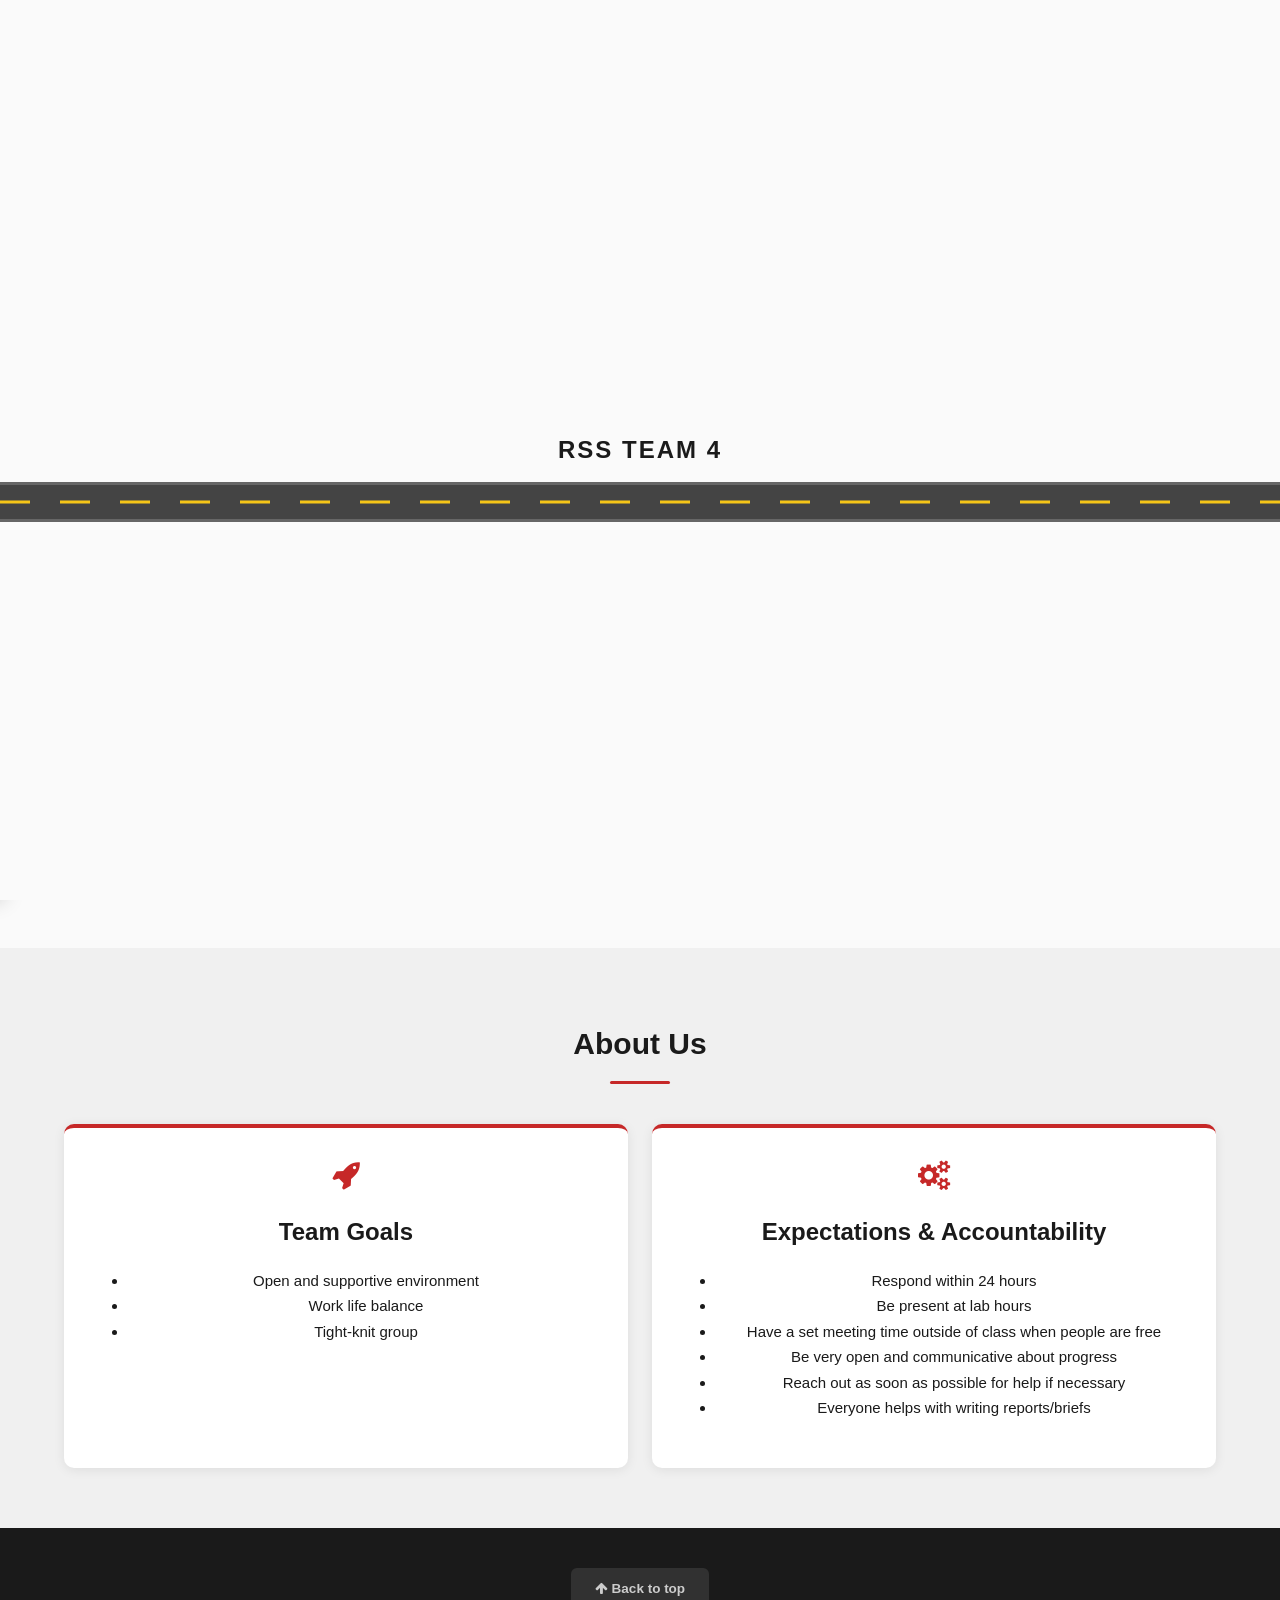
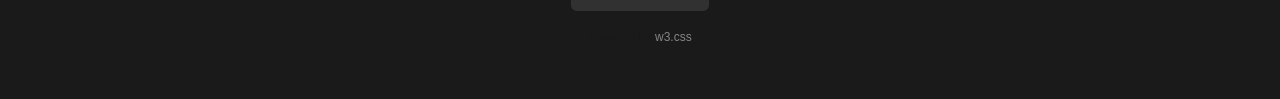
==== commit 8eb114be: "bios" ====
--- a/index.html
+++ b/index.html
@@ -70,10 +70,10 @@
       <img class="headshot" src="img/christian.jpg" alt="Tim Beaver">
       <h4>Christian Cassamajor-Paul</h4>
       <p class="email">chrisscp@mit.edu</p>
-      <p class="bio">These are some template bios; fill this in for each of your team members!</p>
+      <p class="bio">Hey everyone, im Christian!</p>
     </div>
     <div class="team-card">
-      <img class="headshot" src="alicia.png" alt="Alicia Ramirez">
+      <img class="headshot" src="img/alicia.png" alt="Alicia Ramirez">
       <h4>Alicia Ramirez</h4>
       <p class="email">aliciar@mit.edu</p>
       <p class="bio">Majoring in Meche!</p>
@@ -82,13 +82,13 @@
       <img class="headshot" src="img/leo.jpg" alt="Tim Beaver">
       <h4>Leo Sun</h4>
       <p class="email">leosun@mit.edu</p>
-      <p class="bio">These are some template bios; fill this in for each of your team members!</p>
+      <p class="bio">Hi im Leo!</p>
     </div>
     <div class="team-card">
-      <img class="headshot raymond-headshot" src="raymond.jpg" alt="Raymond Wang">
+      <img class="headshot" src="img/ray.png" alt="Raymond Wang">
       <h4>Raymond Wang</h4>
       <p class="email">rayhw@mit.edu</p>
-      <p class="bio">These are some template bios; fill this in for each of your team members!</p>
+      <p class="bio">Whats up guys im Ray!</p>
     </div>
   </div>
 </section>
--- a/style.css
+++ b/style.css
@@ -279,10 +279,6 @@
   transition: border-color var(--transition);
 }
 
-.team-card .raymond-headshot {
-  object-position: center 20%;
-}
-
 .team-card h4 {
   margin: 0 0 4px;
   font-size: 1.1rem;
